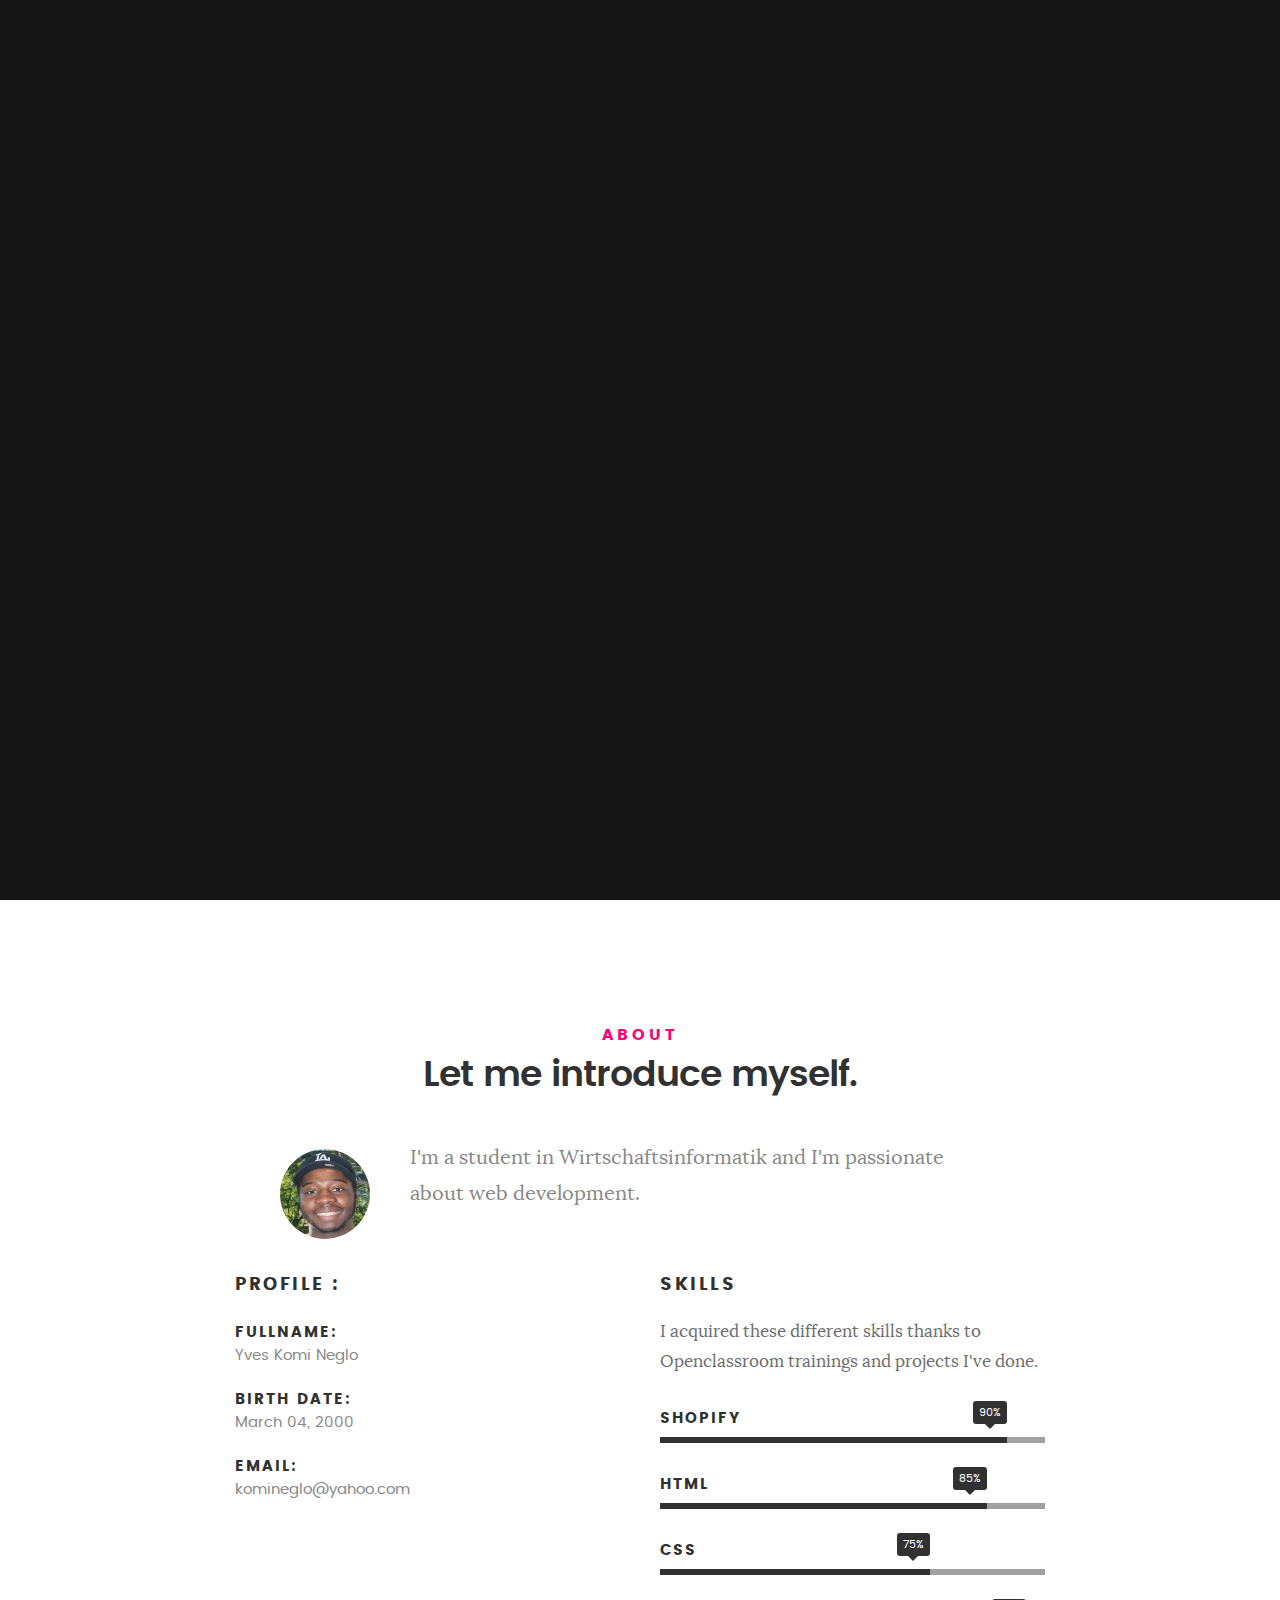
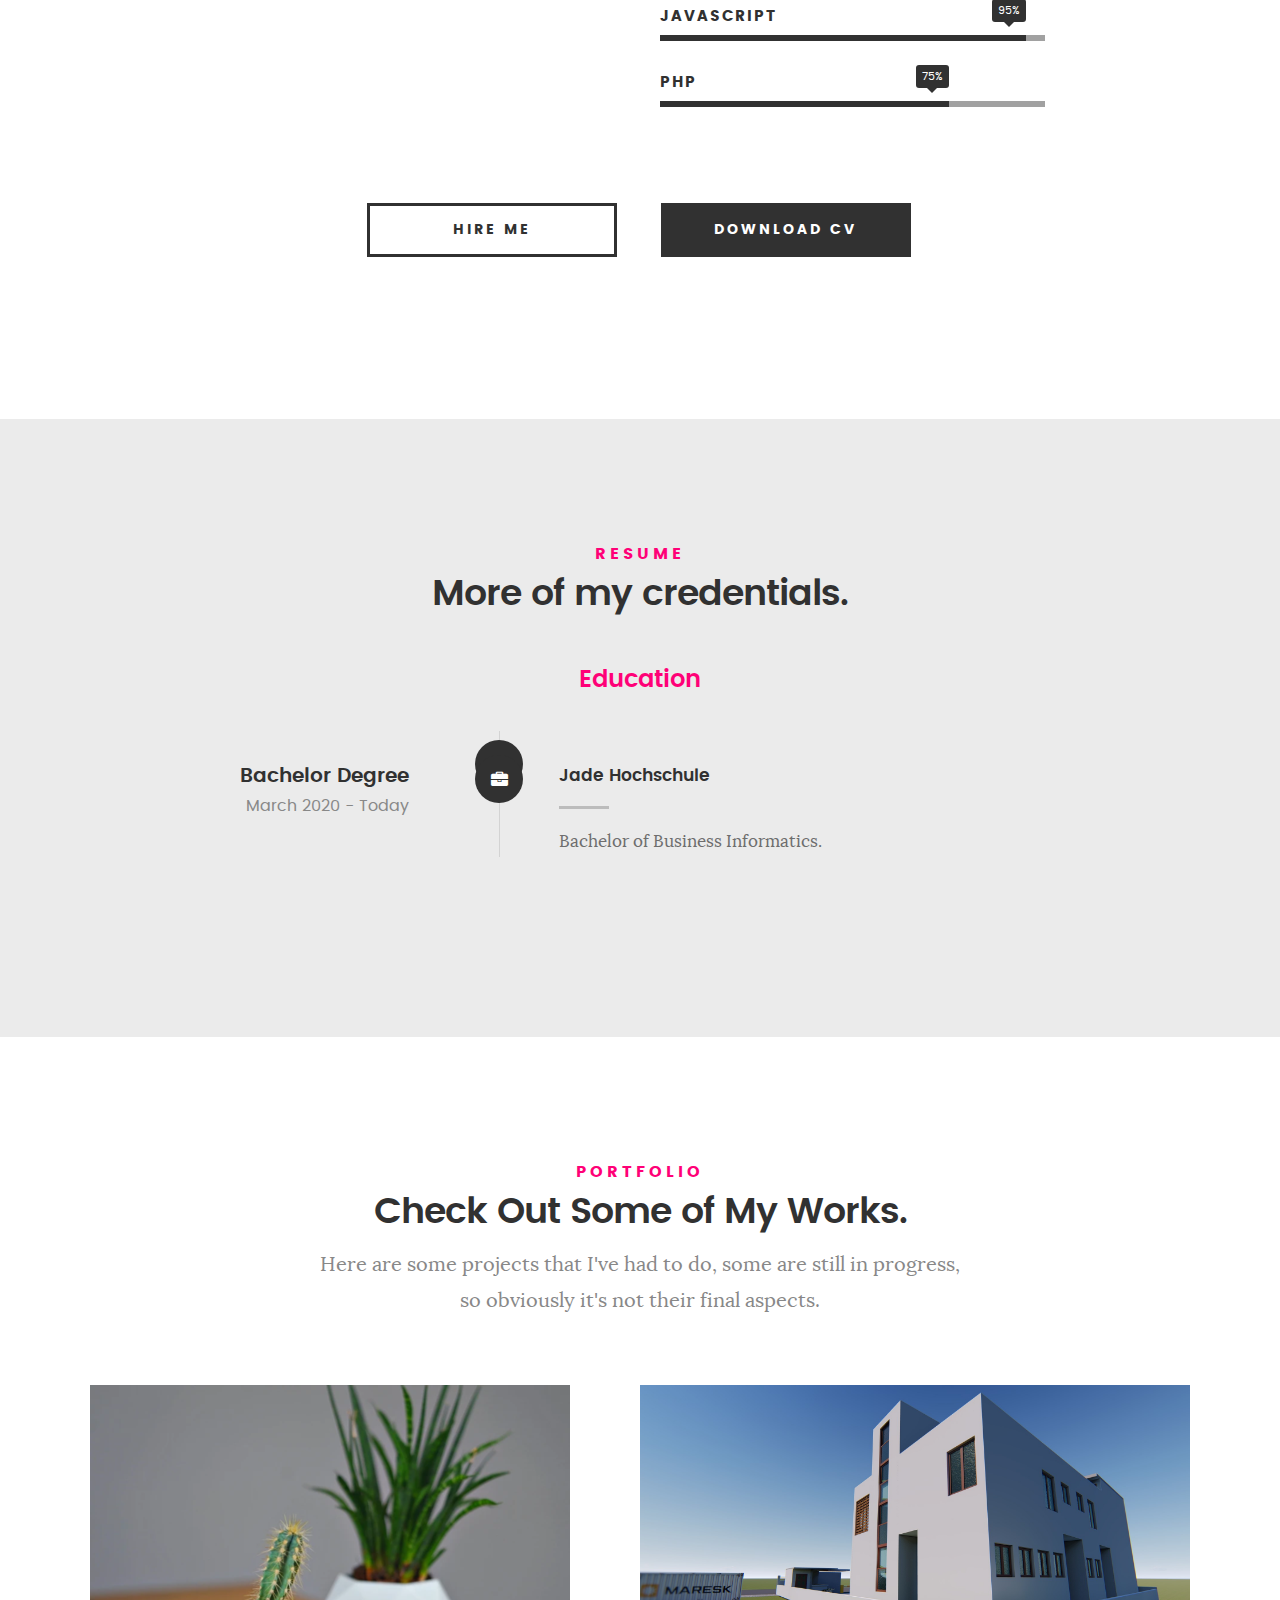
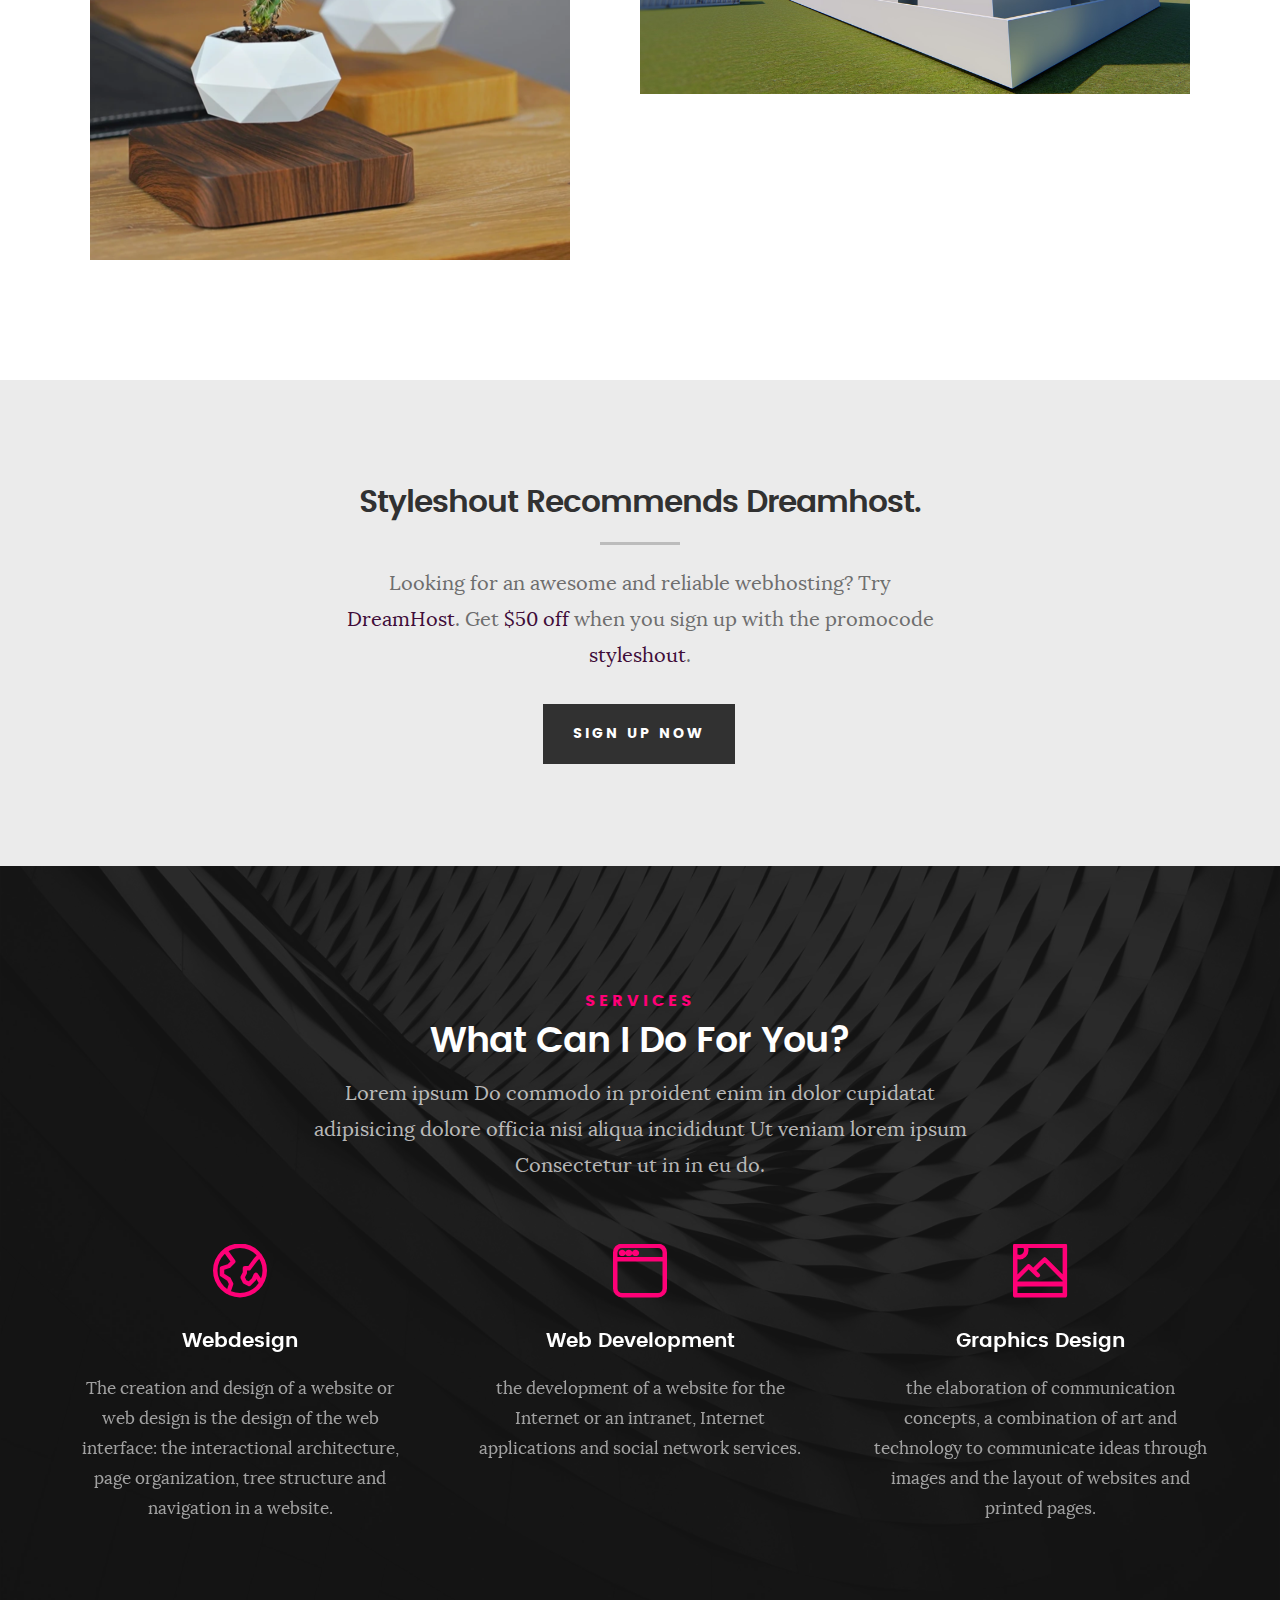
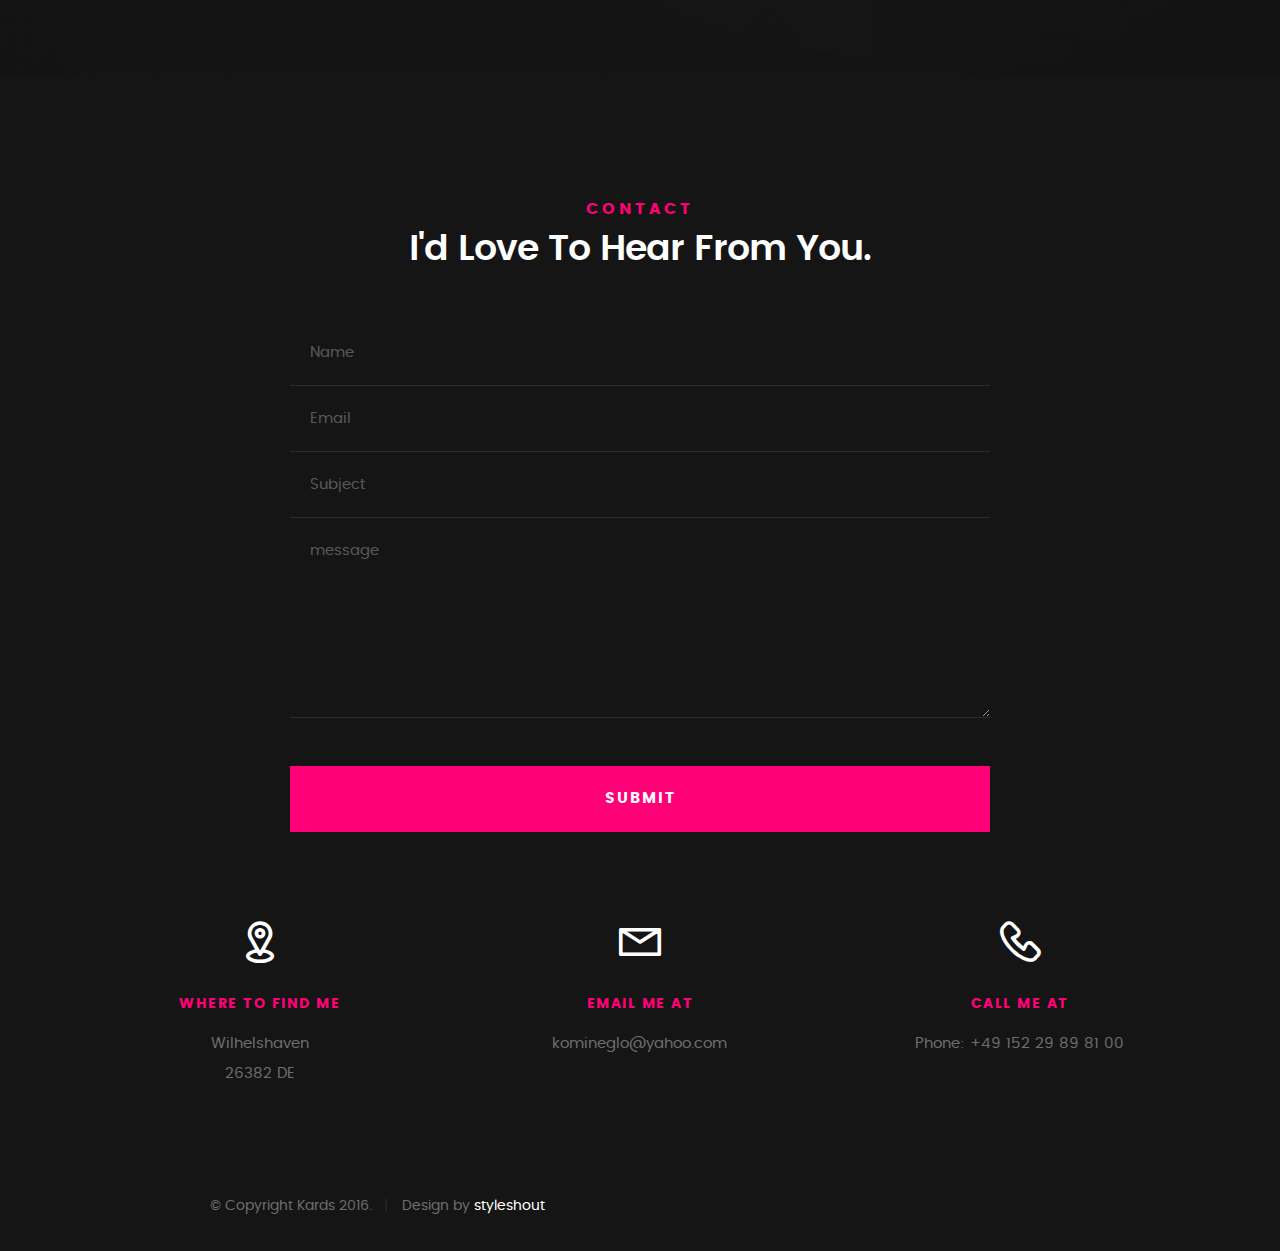
==== index.html @ 9a085ac5 "Add files via upload" ====
<!DOCTYPE html>
<!--[if IE 8 ]><html class="no-js oldie ie8" lang="en"> <![endif]-->
<!--[if IE 9 ]><html class="no-js oldie ie9" lang="en"> <![endif]-->
<!--[if (gte IE 9)|!(IE)]><!--><html class="no-js" lang="en"> <!--<![endif]-->
<head>

   <!--- basic page needs
   ================================================== -->
   <meta charset="utf-8">
	<title>Resume</title>
	<meta name="description" content="">  
	<meta name="author" content="">

   <!-- mobile specific metas
   ================================================== -->
	<meta name="viewport" content="width=device-width, initial-scale=1, maximum-scale=1">

 	<!-- CSS
   ================================================== -->
   <link rel="stylesheet" href="css/base.css">  
   <link rel="stylesheet" href="css/main.css">
   <link rel="stylesheet" href="css/vendor.css">     

   <!-- script
   ================================================== -->   
	<script src="js/modernizr.js"></script>
	<script src="js/pace.min.js"></script>

   <!-- favicons
	================================================== -->
	<link rel="icon" type="image/png" href="favicon.png">

</head>

<body id="top">

	<!-- header 
   ================================================== -->
   <header>   	
   	<div class="row">

   		<div class="top-bar">
   			<a class="menu-toggle" href="#"><span>Menu</span></a>

	   		<div class="logo">
		         <a href="index.html">Resume</a>
		      </div>		      

		   	<nav id="main-nav-wrap">
					<ul class="main-navigation">
						<li class="current"><a class="smoothscroll"  href="#intro" title="">Home</a></li>
						<li><a class="smoothscroll"  href="#about" title="">About</a></li>
						<li><a class="smoothscroll"  href="#resume" title="">Resume</a></li>
						<li><a class="smoothscroll"  href="#portfolio" title="">Portfolio</a></li>
						<li><a class="smoothscroll"  href="#services" title="">Services</a></li>					
						<li><a class="smoothscroll"  href="#contact" title="">Contact</a></li>	
									
					</ul>
				</nav>    		
   		</div> <!-- /top-bar --> 
   		
   	</div> <!-- /row --> 		
   </header> <!-- /header -->

	<!-- intro section
   ================================================== -->
   <section id="intro">   

   	<div class="intro-overlay"></div>	

   	<div class="intro-content">
   		<div class="row">

   			<div class="col-twelve">

	   			<h5>Hello, World.</h5>
	   			<h1>I'm Yves Komi Neglo</h1>

	   			<p class="intro-position">
	   				<span> Information Systems student</span>
	   				<span>Junior Front-end Developer</span> 
	   			</p>

	   			<a class="button stroke smoothscroll" href="#about" title="">More About Me</a>

	   		</div>  
   			
   		</div>   		 		
   	<!-- </div>  /intro-content 

   	<ul class="intro-social">        
         <li><a href="#"><i class="fa fa-facebook"></i></a></li>
         <li><a href="#"><i class="fa fa-behance"></i></a></li>
         <li><a href="#"><i class="fa fa-twitter"></i></a></li>
         <li><a href="#"><i class="fa fa-dribbble"></i></a></li>
         <li><a href="#"><i class="fa fa-instagram"></i></a></li>
      </ul>  /intro-social -->      	

   </section> <!-- /intro -->


   <!-- about section
   ================================================== -->
   <section id="about">  

   	<div class="row section-intro">
   		<div class="col-twelve">

   			<h5>About</h5>
   			<h1>Let me introduce myself.</h1>

   			<div class="intro-info">

   				<img src="images/profile-pic.jpg" alt="Profile Picture">

   				<p class="lead">I'm a student in Wirtschaftsinformatik and I'm passionate about web development. </p>
   			</div>   			

   		</div>   		
   	</div> <!-- /section-intro -->

   	<div class="row about-content">

   		<div class="col-six tab-full">

   			<h3>Profile : </h3>

   			<ul class="info-list">
   				<li>
   					<strong>Fullname:</strong>
   					<span>Yves Komi Neglo</span>
   				</li>
   				<li>
   					<strong>Birth Date:</strong>
   					<span>March 04, 2000</span>
   				</li>
   				<!--<li>
   					<strong>Job:</strong>
   					<span>Freelancer, Frontend Developer</span>
   				</li>
   				<li>
   					<strong>Website:</strong>
   					<span>www.kardswebsite.com</span>
   				</li> plus tard -->
   				<li>
   					<strong>Email:</strong>
   					<span>komineglo@yahoo.com</span>
   				</li>

   			</ul> <!-- /info-list -->

   		</div>

   		<div class="col-six tab-full">

   			<h3>Skills</h3>
   			<p>I acquired these different skills thanks to Openclassroom trainings and projects I've done.</p>

				<ul class="skill-bars">
				   <li>
				   	<div class="progress percent90"><span>90%</span></div>
				   	<strong>Shopify</strong>
				   </li>
				   <li>
				   	<div class="progress percent85"><span>85%</span></div>
				   	<strong>HTML</strong>
				   </li>
				   <li>
				   	<!--<div class="progress percent70"><span>70%</span></div>
					   <strong>JQuery</strong>
					   <li> -->
						<div class="progress percent70"><span>75%</span></div>
						<strong>CSS</strong>
					</li>
				   </li>
				   <li>
				   	<div class="progress percent95"><span>95%</span></div>
				   	<strong>Javascript</strong>
				   </li>
				   <li>

				   	<div class="progress percent75"><span>75%</span></div>
				   	<strong>PHP</strong>
				   </li>
      
				</ul> <!-- /skill-bars -->		

   		</div>

   	</div>

   	<div class="row button-section">
   		<div class="col-twelve">
   			<a href="#contact" title="Hire Me" class="button stroke smoothscroll">Hire Me</a>
   			<a href="CV_Neglo.html" title="Download CV" class="button button-primary">Download CV</a>
   		</div>   		
   	</div>

   </section> <!-- /process-->    


   <!-- resume Section
   ================================================== -->
	<section id="resume" class="grey-section">

		<div class="row section-intro">
   		<div class="col-twelve">

   			<h5>Resume</h5>
   			<h1>More of my credentials.</h1>

   			<!--<p class="lead">Lorem ipsum Do commodo in proident enim in dolor cupidatat adipisicing dolore officia nisi aliqua incididunt Ut veniam lorem ipsum Consectetur ut in in eu do.</p> -->

   		</div>   		
   	</div> <!-- /section-intro--> 

   	<div class="row resume-timeline">

   		<div class="col-twelve resume-header">

   			<!-- <h2>Work Experience</h2>

   		</div> --> <!-- /resume-header -->

   		<!-- <div class="col-twelve">

   			<div class="timeline-wrap">

   				<div class="timeline-block">

	   				<div class="timeline-ico">
	   					<i class="fa fa-graduation-cap"></i>
	   				</div>

	   				<div class="timeline-header">
	   					<h3>UI Designer</h3>
	   					<p>July 2015 - Present</p>
	   				</div>

	   				<div class="timeline-content">
	   					<h4>Awesome Studio</h4>
	   					<p>Lorem ipsum Occaecat do esse ex et dolor culpa nisi ex in magna consectetur nisi cupidatat laboris esse eiusmod deserunt aute do quis velit esse sed Ut proident cupidatat nulla esse cillum laborum occaecat nostrud sit dolor incididunt amet est occaecat nisi.</p>
	   				</div>

	   			</div> --> <!-- /timeline-block -->

	   			<!-- <div class="timeline-block">

	   				<div class="timeline-ico">
	   					<i class="fa fa-graduation-cap"></i>
	   				</div>

	   				<div class="timeline-header">
	   					<h3>Front-end Developer</h3>
	   					<p>July 2014 - June 2015</p>
	   				</div>

	   				<div class="timeline-content">
	   					<h4>Super Cool Agency</h4>
	   					<p>Lorem ipsum Occaecat do esse ex et dolor culpa nisi ex in magna consectetur nisi cupidatat laboris esse eiusmod deserunt aute do quis velit esse sed Ut proident cupidatat nulla esse cillum laborum occaecat nostrud sit dolor incididunt amet est occaecat nisi incididunt.</p>
	   				</div>

	   			</div> --> <!-- /timeline-block -->

	   		<!-- 	<div class="timeline-block">

	   				<div class="timeline-ico">
	   					<i class="fa fa-graduation-cap"></i>
	   				</div>

	   				<div class="timeline-header">
	   					<h3>Web Designer</h3>
	   					<p>May 2013 - June 2014</p>
	   				</div>

	   				<div class="timeline-content">
	   					<h4>Great Designs Studio</h4>
	   					<p>Lorem ipsum Occaecat do esse ex et dolor culpa nisi ex in magna consectetur nisi cupidatat laboris esse eiusmod deserunt aute do quis velit esse sed Ut proident cupidatat nulla esse cillum laborum occaecat nostrud sit dolor incididunt amet est occaecat nisi incididunt.</p>
	   				</div>

	   			</div> --> <!-- /timeline-block -->

   			</div> <!-- /timeline-wrap -->   			

   		</div> <!-- /col-twelve -->
   		
   	</div> <!-- /resume-timeline -->
   	
   	<div class="row resume-timeline">

   		<div class="col-twelve resume-header">

   			<h2>Education</h2>

   		</div> <!-- /resume-header -->

   		<div class="col-twelve">

   			<div class="timeline-wrap">

   				<div class="timeline-block">

	   				<div class="timeline-ico">
	   					<i class="fa fa-briefcase"></i>
	   				</div>

	   				<!--<div class="timeline-header">
	   					<h3>Master Degree</h3>
	   					<p>July 2015 - Present</p>
	   				</div>

	   				<div class="timeline-content">
	   					<h4>University of Life</h4>
	   					<p>Lorem ipsum Occaecat do esse ex et dolor culpa nisi ex in magna consectetur nisi cupidatat laboris esse eiusmod deserunt aute do quis velit esse sed Ut proident cupidatat nulla esse cillum laborum occaecat nostrud sit dolor incididunt amet est occaecat nisi.</p>
	   				</div>

	   			</div> --> <!-- /timeline-block -->

	   			<!--<div class="timeline-block">

	   				<div class="timeline-ico">
	   					<i class="fa fa-briefcase"></i>
	   				</div>

	   				<div class="timeline-header">
	   					<h3>Bachelor Degree</h3>
	   					<p>July 2014 - June 2015</p>
	   				</div>

	   				<div class="timeline-content">
	   					<h4>State Design University</h4>
	   					<p>Lorem ipsum Occaecat do esse ex et dolor culpa nisi ex in magna consectetur nisi cupidatat laboris esse eiusmod deserunt aute do quis velit esse sed Ut proident cupidatat nulla esse cillum laborum occaecat nostrud sit dolor incididunt amet est occaecat nisi incididunt.</p>
	   				</div>

	   			</div> --> <!-- /timeline-block -->

	   			<div class="timeline-block">

	   				<div class="timeline-ico">
	   					<i class="fa fa-briefcase"></i>
	   				</div>

	   				<div class="timeline-header">
	   					<h3>Bachelor Degree</h3>
	   					<p>March 2020 - Today</p>
	   				</div>

	   				<div class="timeline-content">
	   					<h4>Jade Hochschule</h4>
	   					<p>Bachelor of Business Informatics.</p>
	   				</div>

	   			</div> <!-- /timeline-block -->

   			</div> <!-- /timeline-wrap -->   			

   		</div> <!-- /col-twelve -->
   		
   	</div> <!-- /resume-timeline -->
		
	</section> <!-- /features -->


	<!-- Portfolio Section
   ================================================== -->
	<section id="portfolio">

		<div class="row section-intro">
   		<div class="col-twelve">

   			<h5>Portfolio</h5>
   			<h1>Check Out Some of My Works.</h1>

   			<p class="lead">Here are some projects that I've had to do, some are still in progress, so obviously it's not their final aspects.</p>

   		</div>   		
   	</div> <!-- /section-intro--> 

   	<div class="row portfolio-content">

   		<div class="col-twelve">

   			<!-- portfolio-wrapper -->
	         <div id="folio-wrapper" class="block-1-2 block-mob-full stack">

	         	<div class="bgrid folio-item">
	               <div class="item-wrap">
	               	<img src="images/portfolio/DSC02001Kopie_800x_0211be9e-8572-4300-8771-ea29ced2babe_480x480.png" alt="Liberty">
	                  <a href="#modal-01" class="overlay">	                  	           
	                     <div class="folio-item-table">
	                     	<div class="folio-item-cell">
		     					       <h3 class="folio-title">Shopify</h3>	     					    
		     					    	 <span class="folio-types">
		     					       	  Web store
		     					       </span>
		     					   </div>	                      	
	                     </div>                    
	                  </a>
	               </div>	               
	        		</div> <!-- /folio-item -->

	        		<div class="bgrid folio-item">
	               <div class="item-wrap">
	               	<img src="images/portfolio/61830698_2322484908074763_5957045066034839552_o.jpg" alt="Shutterbug">
	               	<a href="#modal-02" class="overlay">              		                  
	                     <div class="folio-item-table">
	                     	<div class="folio-item-cell">
	                     		<h3 class="folio-title">IT Buildings</h3>	     					    
		     					    	<span class="folio-types">
		     					       	  Web Design
		     					      </span>		     		
		     					   </div> 	                      	
	                     </div>                    
	                  </a>
	               </div>
	        		</div> <!-- /folio-item -->

	           <!---- <div class="bgrid folio-item">
	               <div class="item-wrap">
	               	<img src="images/portfolio/clouds.jpg"alt="Clouds">
	                  <a href="#modal-03" class="overlay">             		                  
	                     <div class="folio-item-table">
	                     	<div class="folio-item-cell">
	                     		<h3 class="folio-title">Clouds</h3>	     					    
		     					    	<span class="folio-types">
		     					       	  Web Design
		     					      </span>		     		
		     					   </div> 	                      	
	                     </div>                    
	                  </a>
	               </div>
	        		</div> --> <!-- /folio-item --> 

	            <!---- <div class="bgrid folio-item">
	               <div class="item-wrap">
	               	<img src="images/portfolio/beetle.jpg" alt="Beetle">
	                  <a href="#modal-04" class="overlay">                  	                 
	                     <div class="folio-item-table">
	                     	<div class="folio-item-cell">
	                     		<h3 class="folio-title">Beetle</h3>	     					    
		     					    	<span class="folio-types">
		     					       	  Branding
		     					      </span>		     		
		     					   </div>  	                      	
	                     </div>                    
	                  </a>
	               </div>
	        		</div> --> <!-- /folio-item -->     

	        		 <!---- <div class="bgrid folio-item">
	               <div class="item-wrap">
	               	<img src="images/portfolio/lighthouse.jpg" alt="Lighthouse">
	                  <a href="#modal-05" class="overlay">             		                  
	                     <div class="folio-item-table">
	                     	<div class="folio-item-cell">
	                     		<h3 class="folio-title">Lighthouse</h3>	     					    
		     					    	<span class="folio-types">
		     					       	  Web Development
		     					      </span>		     		
		     					   </div> 	                      	
	                     </div>                    
	                  </a>
	               </div>
	        		</div> --> <!-- /folio-item -->

	             <!---- <div class="bgrid folio-item">
	               <div class="item-wrap">
	               	<img src="images/portfolio/salad.jpg" alt="Salad">
	                  <a href="#modal-06" class="overlay">
	                     <div class="folio-item-table">
	                     	<div class="folio-item-cell">
	                     		<h3 class="folio-title">Salad</h3>	     					    
		     					    	<span class="folio-types">
		     					       	  Branding
		     					      </span>		     		
		     					   </div>	                      	
	                     </div>                    
	                  </a>
	               </div>
	        		</div> --> <!-- /folio-item -->   

	            <!-- modal popups - begin
	            ============================================================= -->
	            <div id="modal-01" class="popup-modal slider mfp-hide">	

				     	<div class="media">
				     		<img src="images/portfolio/DSC02001Kopie_800x_0211be9e-8572-4300-8771-ea29ced2babe_480x480.png" alt="" />
				     	</div>      	

					   <div class="description-box">
					      <h4>Blumentale</h4>		      
					      <p>This project is an online store realized on shopify on the droppshipping business model.</p>

					      <div class="categories">Web Development</div>			               
					   </div>

			         <div class="link-box">
			            <a href="https://blumentale.myshopify.com/?key=36100dceac63f1990b1d3188ed74f14d356327a6d3879838628e83d82662b9f0">Details</a>
					      <a href="#" class="popup-modal-dismiss">Close</a>
			         </div>		      

				   </div> <!-- /modal-01 -->

				   <div id="modal-02" class="popup-modal slider mfp-hide">	

				     	<div class="media">
				     		<img src="images/portfolio/61830698_2322484908074763_5957045066034839552_o.jpg" alt="" />
				     	</div>      	

					   <div class="description-box">
					      <h4>IT Buildings</h4>		      
					      <p>This project is a facade site for an architecture and construction company.</p>

					      <div class="categories">Web Design</div>			               
					   </div>

			         <div class="link-box">
			            <a href="https://komineglo.github.io/it-buildings-BTP.io/">Details</a>
					      <a href="#" class="popup-modal-dismiss">Close</a>
			         </div>		      

				   </div> <!-- /modal-02 -->

				    <!---- <div id="modal-03" class="popup-modal slider mfp-hide">	

				     	<div class="media">
				     		<img src="images/portfolio/modals/m-clouds.jpg" alt="" />
				     	</div>      	

					   <div class="description-box">
					      <h4>Clouds</h4>		      
					      <p>Proin gravida nibh vel velit auctor aliquet. Aenean sollicitudin, lorem quis bibendum auctor, nisi elit consequat ipsum, nec sagittis sem nibh id elit.</p>

					      <div class="categories">Web Design</div>			               
					   </div>

			          <div class="link-box">
			            <a href="http://www.behance.net">Details</a>
					      <a href="#" class="popup-modal-dismiss">Close</a>
			         </div>		      

				   </div> --> <!-- /modal-03 -->

				   <!----  <div id="modal-04" class="popup-modal slider mfp-hide">	

				     	<div class="media">
				     		<img src="images/portfolio/modals/m-beetle.jpg" alt="" />
				     	</div>      	

					   <div class="description-box">
					      <h4>Beetle</h4>		      
					      <p>Proin gravida nibh vel velit auctor aliquet. Aenean sollicitudin, lorem quis bibendum auctor, nisi elit consequat ipsum, nec sagittis sem nibh id elit.</p>

					      <div class="categories">Branding</div>			               
					   </div>

			         <div class="link-box">
			            <a href="http://www.behance.net">Details</a>
					      <a href="#" class="popup-modal-dismiss">Close</a>
			         </div>		      

				   </div> --> <!-- /modal-04 -->

				    <!---- <div id="modal-05" class="popup-modal slider mfp-hide">	

				     	<div class="media">
				     		<img src="images/portfolio/modals/m-lighthouse.jpg" alt="" />
				     	</div>      	

					   <div class="description-box">
					      <h4>Lighthouse</h4>		      
					      <p>Proin gravida nibh vel velit auctor aliquet. Aenean sollicitudin, lorem quis bibendum auctor, nisi elit consequat ipsum, nec sagittis sem nibh id elit.</p>

					      <div class="categories">Web Development</div>			               
					   </div>

			         <div class="link-box">
			            <a href="http://www.behance.net">Details</a>
					      <a href="#" class="popup-modal-dismiss">Close</a>
			         </div>		      

				   </div> -->  <!-- /modal-05 -->

				   <!---- <div id="modal-06" class="popup-modal slider mfp-hide">	

				     	<div class="media">
				     		<img src="images/portfolio/modals/m-salad.jpg" alt="" />
				     	</div>      	

					   <div class="description-box">
					      <h4>Salad</h4>		      
					      <p>Proin gravida nibh vel velit auctor aliquet. Aenean sollicitudin, lorem quis bibendum auctor, nisi elit consequat ipsum, nec sagittis sem nibh id elit.</p>

					      <div class="categories">Branding</div>			               
					   </div>

			         <div class="link-box">
			            <a href="http://www.behance.net">Details</a>
					      <a href="#" class="popup-modal-dismiss">Close</a>
			         </div>		      

				   </div> --> <!-- /modal-06 -->


				   <!-- modal popups - end
	            ============================================================= -->

	         </div> <!-- /portfolio-wrapper --> 

   		</div>  <!-- /twelve -->   

   	</div> <!-- /portfolio-content --> 
		
	</section> <!-- /portfolio --> 


	<!-- CTA Section
   ================================================== -->
	<section id="cta" class="grey-section">

   	<div class="row cta-content">

   		<div class="col-twelve section-ads">  

	     		<h2 class="h01"><a href="http://www.dreamhost.com/r.cgi?287326|STYLESHOUT">Styleshout Recommends Dreamhost.</a></h2>

		      <p class="lead">
		      Looking for an awesome and reliable webhosting? Try <a href="http://www.dreamhost.com/r.cgi?287326|STYLESHOUT"><span>DreamHost</span></a>.
				Get <span>$50 off</span> when you sign up with the promocode <span>styleshout</span>. 
				<!-- Simply type	the promocode in the box labeled “Promo Code” when placing your order. -->	
				</p>

				<div class="action">
			      <a class="button button-primary large" href="http://www.dreamhost.com/r.cgi?287326|STYLESHOUT">Sign Up Now</a>
		      </div>		     	

   		</div>

   	</div> <!-- /cta-content -->

   </section> <!-- /cta --> 

	
	<!-- services Section
   ================================================== -->
	<section id="services">

		<div class="overlay"></div>

		<div class="row section-intro">
   		<div class="col-twelve">

   			<h5>Services</h5>
   			<h1>What Can I Do For You?</h1>

   			<p class="lead">Lorem ipsum Do commodo in proident enim in dolor cupidatat adipisicing dolore officia nisi aliqua incididunt Ut veniam lorem ipsum Consectetur ut in in eu do.</p>

   		</div>   		
   	</div> <!-- /section-intro -->

   	<div class="row services-content">

   		<div id="owl-slider" class="owl-carousel services-list">

	      	<div class="service">	

	      		<span class="icon"><i class="icon-earth"></i></span>            

	            <div class="service-content">	

	            	 <h3>Webdesign</h3>

		            <p class="desc">The creation and design of a website or web design is the design of the web interface: the interactional architecture, page organization, tree structure and navigation in a website.
	         		</p>
	         		
	         	</div> 	         	 

				</div> <!-- /service -->

				<div class="service">	

				<span class="icon"><i class="icon-window"></i></span>                           

	            <div class="service-content">	

	            	<h3>Web Development</h3>  

		            <p class="desc"> the development of a website for the Internet or an intranet, Internet applications and social network services.
	         		</p>

	            </div>                         

			   </div>   <!--/service-->  

			   <!--<div class="service">

			   	<span class="icon"><i class="icon-paint-brush"></i></span>		            

	            <div class="service-content">

	            	<h3>Branding</h3>

		            <p class="desc">Sed ut perspiciatis unde omnis iste natus error sit voluptatem accusantium doloremque laudantium, totam rem aperiam, eaque ipsa quae ab illo inventore veritatis et quasi architecto beatae vitae dicta sunt explicabo. Nemo enim ipsam voluptatem quia voluptas sit aspernatur aut odit aut fugit.
	        			</p> 

	            </div> 	            	               

			   </div>  /service --> 

				<!--<div class="service">

					<span class="icon"><i class="icon-toggles"></i></span>	              

	            <div class="service-content">

	            	<h3>UI/UX Design</h3>

		            <p class="desc">Sed ut perspiciatis unde omnis iste natus error sit voluptatem accusantium doloremque laudantium, totam rem aperiam, eaque ipsa quae ab illo inventore veritatis et quasi architecto beatae vitae dicta sunt explicabo. Nemo enim ipsam voluptatem quia voluptas sit aspernatur aut odit aut fugit.
	         		</p> 
	         		
	            </div>                

				</div>  /service -->

			   <div class="service">

			   	<span class="icon"><i class="icon-image"></i></span>	            

	            <div class="service-content">

	            	<h3>Graphics Design</h3>

		            <p class="desc">the elaboration of communication concepts, a combination of art and technology to communicate ideas through images and the layout of websites and printed pages.
	        			</p> 

	            </div>	               

			   </div> <!-- /service -->

			   <!--<div class="service">

			   	<span class="icon"><i class="icon-chat"></i></span>	   	           

	            <div class="service-content">

	            	 <h3>Consultancy</h3>

		            <p class="desc">Sed ut perspiciatis unde omnis iste natus error sit voluptatem accusantium doloremque laudantium, totam rem aperiam, eaque ipsa quae ab illo inventore veritatis et quasi architecto beatae vitae dicta sunt explicabo. Nemo enim ipsam voluptatem quia voluptas sit aspernatur aut odit aut fugit.
	        			</p> 
	        			
	            </div>	               

			   </div> /service -->

	      </div> <!-- /services-list -->
   		
   	</div> <!-- /services-content -->
		
	</section> <!-- /services -->	


	<!-- stats Section
   ================================================== -->
	<!-- <section id="stats" class="count-up">

		<div class="row">
			<div class="col-twelve">

				<div class="block-1-6 block-s-1-3 block-tab-1-2 block-mob-full stats-list">

					<div class="bgrid stat">

						<div class="icon-part">
							<i class="icon-pencil-ruler"></i>
						</div>

						<h3 class="stat-count">
							1500
						</h3>

						<h5 class="stat-title">
							Projects Completed
						</h5>

					</div> 


					<div class="bgrid stat">

						<div class="icon-part">
							<i class="icon-users"></i>
						</div>

						<h3 class="stat-count">
							900
						</h3>

						<h5 class="stat-title">
							Happy Clients
						</h5>

					</div> 


					<div class="bgrid stat">

						<div class="icon-part">
							<i class="icon-badge"></i>
						</div>

						<h3 class="stat-count">
							200
						</h3>

						<h5 class="stat-title">
							Awards Received
						</h5>

					</div> 


					<div class="bgrid stat">

						<div class="icon-part">
							<i class="icon-light-bulb"></i>
						</div>

						<h3 class="stat-count">
							120
						</h3>

						<h5 class="stat-title">
							Crazy Ideas
						</h5>

					</div> 


					<div class="bgrid stat">

						<div class="icon-part">
							<i class="icon-cup"></i>
						</div>

						<h3 class="stat-count">
							1500
						</h3>

						<h5 class="stat-title">
							Coffee Cups
						</h5>

					</div> 
					

					<div class="bgrid stat">

						<div class="icon-part">
							<i class="icon-clock"></i>
						</div>

						<h3 class="stat-count">
							7200
						</h3>

						<h5 class="stat-title">
							Hours
						</h5>

					</div> /stat -->

				</div> <!-- /stats-list -->

			</div> <!-- /twelve -->
		</div> <!-- /row -->

	</section> <!-- /stats -->

	
   <!-- contact
   ================================================== -->
	<section id="contact">

		<div class="row section-intro">
   		<div class="col-twelve">

   			<h5>Contact</h5>
   			<h1>I'd Love To Hear From You.</h1>

   		<!-- 	<p class="lead"></p>-->

   		</div> 
   	</div> <!-- /section-intro -->

   	<div class="row contact-form">

   		<div class="col-twelve">

            <!-- form -->
            <form name="contactForm" id="contactForm" method="post" action="">
      			<fieldset>

                  <div class="form-field">
 						   <input name="contactName" type="text" id="contactName" placeholder="Name" value="" minlength="2" required="">
                  </div>
                  <div class="form-field">
	      			   <input name="contactEmail" type="email" id="contactEmail" placeholder="Email" value="" required="">
	               </div>
                  <div class="form-field">
	     				   <input name="contactSubject" type="text" id="contactSubject" placeholder="Subject" value="">
	               </div>                       
                  <div class="form-field">
	                 	<textarea name="contactMessage" id="contactMessage" placeholder="message" rows="10" cols="50" required=""></textarea>
	               </div>                      
                 <div class="form-field">
                     <button class="submitform">Submit</button>
                     <div id="submit-loader">
                        <div class="text-loader">Sending...</div>                             
       				      <div class="s-loader">
								  	<div class="bounce1"></div>
								  	<div class="bounce2"></div>
								  	<div class="bounce3"></div>
								</div>
							</div>
                  </div>

      			</fieldset>
      		</form> <!-- Form End -->

            <!-- contact-warning -->
            <div id="message-warning">            	
            </div>            
            <!-- contact-success -->
      		<div id="message-success">
               <i class="fa fa-check"></i>Your message was sent, thank you!<br>
      		</div>

         </div> <!-- /col-twelve -->
   		
   	</div> <!-- /contact-form -->

   	<div class="row contact-info">

   		<div class="col-four tab-full">

   			<div class="icon">
   				<i class="icon-pin"></i>
   			</div>

   			<h5>Where to find me</h5>

   			<p>
            Wilhelshaven <br>
            26382 DE
            </p>

   		</div>

   		<div class="col-four tab-full collapse">

   			<div class="icon">
   				<i class="icon-mail"></i>
   			</div>

   			<h5>Email Me At</h5>

   			<p>komineglo@yahoo.com		     
			   </p>

   		</div>

   		<div class="col-four tab-full">

   			<div class="icon">
   				<i class="icon-phone"></i>
   			</div>

   			<h5>Call Me At</h5>

   			<p>Phone: +49 152 29 89 81 00 </p>

   		</div>
   		
   	</div> <!-- /contact-info -->
		
	</section> <!-- /contact -->


   <!-- footer
   ================================================== -->

   <footer>
     	<div class="row">

     		<!--<div class="col-six tab-full pull-right social">

     			<ul class="footer-social">        
			      <li><a href="#"><i class="fa fa-facebook"></i></a></li>
			      <li><a href="#"><i class="fa fa-behance"></i></a></li>
			      <li><a href="#"><i class="fa fa-twitter"></i></a></li>
			      <li><a href="#"><i class="fa fa-dribbble"></i></a></li>
			      <li><a href="#"><i class="fa fa-instagram"></i></a></li>
			   </ul> 
	      		
	      </div> -->

      	<div class="col-six tab-full">
	      	<div class="copyright">
		        	<span>© Copyright Kards 2016.</span> 
		        	<span>Design by <a href="http://www.styleshout.com/">styleshout</a></span>	         	
		         </div>		                  
	      	</div>

	      	<div id="go-top">
		         <a class="smoothscroll" title="Back to Top" href="#top"><i class="fa fa-long-arrow-up"></i></a>
		      </div>

      	</div> <!-- /row -->     	
   </footer>  

   <div id="preloader"> 
    	<div id="loader"></div>
   </div> 

   <!-- Java Script
   ================================================== --> 
   <script src="js/jquery-2.1.3.min.js"></script>
   <script src="js/plugins.js"></script>
   <script src="js/main.js"></script>

</body>

</html>
---- css/base.css ----
/**
 * =================================================================== 
 *
 *  Kards v1.0 Base Stylesheet
 *  url: styleshout.com
 *  03-01-2016
 *  ------------------------------------------------------------------
 *  TOC:
 *  01. reset
 *  02. basic/base setup styles
 *  03. grid
 *  04. MISC
 *
 * =================================================================== 
 */

/** 
 * ===================================================================
 * 01. reset - normalize.css v3.0.2 | MIT License | git.io/normalize
 *
 * ------------------------------------------------------------------- 
 */
html {
	font-family: sans-serif;
	-ms-text-size-adjust: 100%;
	-webkit-text-size-adjust: 100%;
}

body {
	margin: 0;
}

article,
aside,
details,
figcaption,
figure,
footer,
header,
hgroup,
main,
menu,
nav,
section,
summary {
	display: block;
}

audio,
canvas,
progress,
video {
	display: inline-block;
	vertical-align: baseline;
}

audio:not([controls]) {
	display: none;
	height: 0;
}

[hidden],
template {
	display: none;
}

a {
	background: transparent;
}

a:active,
a:hover {
	outline: 0;
}

abbr[title] {
	border-bottom: 1px dotted;
}

b,
strong {
	font-weight: bold;
}

dfn {
	font-style: italic;
}

h1 {
	font-size: 2em;
	margin: 0.67em 0;
}

mark {
	background: #ff0;
	color: #000;
}

small {
	font-size: 80%;
}

sub,
sup {
	font-size: 75%;
	line-height: 0;
	position: relative;
	vertical-align: baseline;
}

sup {
	top: -0.5em;
}

sub {
	bottom: -0.25em;
}

img {
	border: 0;
}

svg:not(:root) {
	overflow: hidden;
}

figure {
	margin: 1em 40px;
}

hr {
	-moz-box-sizing: content-box;
	box-sizing: content-box;
	height: 0;
}

pre {
	overflow: auto;
}

code,
kbd,
pre,
samp {
	font-family: monospace, monospace;
	font-size: 1em;
}

button,
input,
optgroup,
select,
textarea {
	color: inherit;
	font: inherit;
	margin: 0;
}

button {
	overflow: visible;
}

button,
select {
	text-transform: none;
}

button,
html input[type="button"],
input[type="reset"],
input[type="submit"] {
	-webkit-appearance: button;
	cursor: pointer;
}

button[disabled],
html input[disabled] {
	cursor: default;
}

button::-moz-focus-inner,
input::-moz-focus-inner {
	border: 0;
	padding: 0;
}

input {
	line-height: normal;
}

input[type="checkbox"],
input[type="radio"] {
	box-sizing: border-box;
	padding: 0;
}

input[type="number"]::-webkit-inner-spin-button,
input[type="number"]::-webkit-outer-spin-button {
	height: auto;
}

input[type="search"] {
	-webkit-appearance: textfield;
	-moz-box-sizing: content-box;
	-webkit-box-sizing: content-box;
	box-sizing: content-box;
}

input[type="search"]::-webkit-search-cancel-button,
input[type="search"]::-webkit-search-decoration {
	-webkit-appearance: none;
}

fieldset {
	border: 1px solid #c0c0c0;
	margin: 0 2px;
	padding: 0.35em 0.625em 0.75em;
}

legend {
	border: 0;
	padding: 0;
}

textarea {
	overflow: auto;
}

optgroup {
	font-weight: bold;
}

table {
	border-collapse: collapse;
	border-spacing: 0;
}

td,
th {
	padding: 0;
}

/** 
 * ===================================================================
 * 02. basic/base setup styles - (_basic.scss)
 *
 * ------------------------------------------------------------------- 
 */
html {
	font-size: 62.5%;
	box-sizing: border-box;
}

*,
*::before,
*::after {
	box-sizing: inherit;
}

body {
	font-weight: normal;
	line-height: 1;
	text-rendering: optimizeLegibility;
	word-wrap: break-word;
	-webkit-overflow-scrolling: touch;
	-webkit-text-size-adjust: none;
}

body,
input,
button {
	-moz-osx-font-smoothing: grayscale;
	-webkit-font-smoothing: antialiased;
}

/**
 * Media - (_basic.scss)
 * ------------------------------------------------------------------- 
 */
img,
video {
	max-width: 100%;
	height: auto;
}

/**
 * Typography resets - (_basic.scss)
 * ------------------------------------------------------------------- 
 */
div,
dl,
dt,
dd,
ul,
ol,
li,
h1,
h2,
h3,
h4,
h5,
h6,
pre,
form,
p,
blockquote,
th,
td {
	margin: 0;
	padding: 0;
}

h1,
h2,
h3,
h4,
h5,
h6 {
	-webkit-font-variant-ligatures: common-ligatures;
	-moz-font-variant-ligatures: common-ligatures;
	font-variant-ligatures: common-ligatures;
	text-rendering: optimizeLegibility;
}

em,
i {
	font-style: italic;
	line-height: inherit;
}

strong,
b {
	font-weight: bold;
	line-height: inherit;
}

small {
	font-size: 60%;
	line-height: inherit;
}

ol,
ul {
	list-style: none;
}

li {
	display: block;
}

/**
 * links - (_basic.scss)
 * ------------------------------------------------------------------- 
 */
a {
	text-decoration: none;
	line-height: inherit;
}

a img {
	border: none;
}

/**
 * inputs - (_basic.scss)
 * ------------------------------------------------------------------- 
 */
fieldset {
	margin: 0;
	padding: 0;
}

input[type="email"],
input[type="number"],
input[type="search"],
input[type="text"],
input[type="tel"],
input[type="url"],
input[type="password"],
textarea {
	-webkit-appearance: none;
	-moz-appearance: none;
	-ms-appearance: none;
	-o-appearance: none;
	appearance: none;
}

/** 
 * ===================================================================
 * 03. grid - (_grid.scss)
 *
 * ------------------------------------------------------------------- 
 */
.row {
	width: 94%;
	max-width: 1140px;
	margin: 0 auto;
}

.row:before,
.row:after {
	content: "";
	display: table;
}

.row:after {
	clear: both;
}

.row .row {
	width: auto;
	max-width: none;
	margin-left: -20px;
	margin-right: -20px;
}

[class*="col-"],
.bgrid {
	float: left;
}

[class*="col-"] + [class*="col-"].end {
	float: right;
}

[class*="col-"] {
	padding: 0 20px;
}

.col-one {
	width: 8.33333%;
}

.col-two,
.col-1-6 {
	width: 16.66667%;
}

.col-three,
.col-1-4 {
	width: 25%;
}

.col-four,
.col-1-3 {
	width: 33.33333%;
}

.col-five {
	width: 41.66667%;
}

.col-six,
.col-1-2 {
	width: 50%;
}

.col-seven {
	width: 58.33333%;
}

.col-eight,
.col-2-3 {
	width: 66.66667%;
}

.col-nine,
.col-3-4 {
	width: 75%;
}

.col-ten,
.col-5-6 {
	width: 83.33333%;
}

.col-eleven {
	width: 91.66667%;
}

.col-twelve,
.col-full {
	width: 100%;
}

/**
 * small screens - (_grid.scss)
 * --------------------------------------------------------------- 
 */
@media screen and (max-width:1024px) {
	.row .row {
		margin-left: -18px;
		margin-right: -18px;
	}

	[class*="col-"] {
		padding: 0 18px;
	}

}

/**
 * tablets - (_grid.scss)
 * --------------------------------------------------------------- 
 */
@media screen and (max-width:768px) {
	.row {
		width: auto;
		padding-left: 30px;
		padding-right: 30px;
	}

	.row .row {
		padding-left: 0;
		padding-right: 0;
		margin-left: -15px;
		margin-right: -15px;
	}

	[class*="col-"] {
		padding: 0 15px;
	}

	.tab-1-4 {
		width: 25%;
	}

	.tab-1-3 {
		width: 33.33333%;
	}

	.tab-1-2 {
		width: 50%;
	}

	.tab-2-3 {
		width: 66.66667%;
	}

	.tab-3-4 {
		width: 75%;
	}

	.tab-full {
		width: 100%;
	}

}

/**
 * large mobile devices - (_grid.scss)
 * --------------------------------------------------------------- 
 */
@media screen and (max-width:600px) {
	.row {
		padding-left: 25px;
		padding-right: 25px;
	}

	.row .row {
		margin-left: -10px;
		margin-right: -10px;
	}

	[class*="col-"] {
		padding: 0 10px;
	}

	.mob-1-4 {
		width: 25%;
	}

	.mob-1-2 {
		width: 50%;
	}

	.mob-3-4 {
		width: 75%;
	}

	.mob-full {
		width: 100%;
	}

}

/**
 * small mobile devices - (_grid.scss)
 * --------------------------------------------------------------- 
 */
@media screen and (max-width:400px) {
	.row .row {
		padding-left: 0;
		padding-right: 0;
		margin-left: 0;
		margin-right: 0;
	}

	[class*="col-"] {
		width: 100% !important;
		float: none !important;
		clear: both !important;
		margin-left: 0;
		margin-right: 0;
		padding: 0;
	}

	[class*="col-"] + [class*="col-"].end {
		float: none;
	}

}

/** 
 * ===================================================================
 * block grids - (_grid.scss)
 *
 * ------------------------------------------------------------------- 
 */
[class*="block-"]:before,
[class*="block-"]:after {
	content: "";
	display: table;
}

[class*="block-"]:after {
	clear: both;
}

.block-1-6 .bgrid {
	width: 16.66667%;
}

.block-1-4 .bgrid {
	width: 25%;
}

.block-1-3 .bgrid {
	width: 33.33333%;
}

.block-1-2 .bgrid {
	width: 50%;
}

/**
 * Clearing for block grid columns. Allow columns with 
 * different heights to align properly.
 */
.block-1-6 .bgrid:nth-child(6n+1),
.block-1-4 .bgrid:nth-child(4n+1),
.block-1-3 .bgrid:nth-child(3n+1),
.block-1-2 .bgrid:nth-child(2n+1) {
	clear: both;
}

/**
 * small screens - (_grid.scss)
 * --------------------------------------------------------------- 
 */
@media screen and (max-width:1024px) {
	.block-s-1-6 .bgrid {
		width: 16.66667%;
	}

	.block-s-1-4 .bgrid {
		width: 25%;
	}

	.block-s-1-3 .bgrid {
		width: 33.33333%;
	}

	.block-s-1-2 .bgrid {
		width: 50%;
	}

	.block-s-full .bgrid {
		width: 100%;
		clear: both;
	}

	[class*="block-s-"] .bgrid:nth-child(n) {
		clear: none;
	}

	.block-s-1-6 .bgrid:nth-child(6n+1),
	.block-s-1-4 .bgrid:nth-child(4n+1),
	.block-s-1-3 .bgrid:nth-child(3n+1),
	.block-s-1-2 .bgrid:nth-child(2n+1) {
		clear: both;
	}

}

/**
 * tablets - (_grid.scss)
 * --------------------------------------------------------------- 
 */
@media screen and (max-width:768px) {
	.block-tab-1-6 .bgrid {
		width: 16.66667%;
	}

	.block-tab-1-4 .bgrid {
		width: 25%;
	}

	.block-tab-1-3 .bgrid {
		width: 33.33333%;
	}

	.block-tab-1-2 .bgrid {
		width: 50%;
	}

	.block-tab-full .bgrid {
		width: 100%;
		clear: both;
	}

	[class*="block-tab-"] .bgrid:nth-child(n) {
		clear: none;
	}

	.block-tab-1-6 .bgrid:nth-child(6n+1),
	.block-tab-1-4 .bgrid:nth-child(4n+1),
	.block-tab-1-3 .bgrid:nth-child(3n+1),
	.block-tab-1-2 .bgrid:nth-child(2n+1) {
		clear: both;
	}

}

/**
 * large mobile devices - (_grid.scss)
 * --------------------------------------------------------------- 
 */
@media screen and (max-width:600px) {
	.block-mob-1-6 .bgrid {
		width: 16.66667%;
	}

	.block-mob-1-4 .bgrid {
		width: 25%;
	}

	.block-mob-1-3 .bgrid {
		width: 33.33333%;
	}

	.block-mob-1-2 .bgrid {
		width: 50%;
	}

	.block-mob-full .bgrid {
		width: 100%;
		clear: both;
	}

	[class*="block-mob-"] .bgrid:nth-child(n) {
		clear: none;
	}

	.block-mob-1-6 .bgrid:nth-child(6n+1),
	.block-mob-1-4 .bgrid:nth-child(4n+1),
	.block-mob-1-3 .bgrid:nth-child(3n+1),
	.block-mob-1-2 .bgrid:nth-child(2n+1) {
		clear: both;
	}

}

/**
 * stack on small mobile devices - (_grid.scss)
 * --------------------------------------------------------------- 
 */
@media screen and (max-width:400px) {
	.stack .bgrid {
		width: 100% !important;
		float: none !important;
		clear: both !important;
		margin-left: 0;
		margin-right: 0;
	}

}

/** 
 * ===================================================================
 * 04. MISC  - (_grid.scss)
 *
 * ------------------------------------------------------------------- 
 */

/**
 * Clearing - (http://nicolasgallagher.com/micro-clearfix-hack/
 */
.group:before,
.group:after {
	content: "";
	display: table;
}

.group:after {
	clear: both;
}

/**
 * Misc Helper Styles 
 */
.hide {
	display: none;
}

.invisible {
	visibility: hidden;
}

.antialiased {
	-webkit-font-smoothing: antialiased;
	-moz-osx-font-smoothing: grayscale;
}

.remove-bottom {
	margin-bottom: 0;
}

.half-bottom {
	margin-bottom: 1.5rem !important;
}

.add-bottom {
	margin-bottom: 3rem !important;
}

.no-border {
	border: none;
}

.full-width {
	width: 100%;
}

.text-center {
	text-align: center;
}

.text-left {
	text-align: left;
}

.text-right {
	text-align: right;
}

.pull-left {
	float: left;
}

.pull-right {
	float: right;
}

.align-center {
	margin-left: auto;
	margin-right: auto;
	text-align: center;
}

/*# sourceMappingURL=base.css.map */
---- css/main.css ----
/**
 * =================================================================== 
 *
 *  Kards v1.0 Main Stylesheet
 *  url: styleshout.com
 *  03-01-2016
 *  ------------------------------------------------------------------
 *  TOC:
 *  01. webfonts and iconfonts
 *  02. base style overrides
 *  03. typography & general theme styles
 *  04. preloader
 *  05. forms
 *  06. buttons 
 *  07. other components
 *  08. common styles
 *  09. header styles
 *  10. intro
 *  11. about
 *  12. resume
 *  13. portfolio
 *  14. call-to-action section
 *  15. services
 *  16. stats
 *  17. contact
 *  18. footer
 *
 * =================================================================== 
 */


/** 
 * ===================================================================
 * 01. webfonts and iconfonts - (_document-setup.scss)
 *
 * ------------------------------------------------------------------- 
 */
@import url("fonts.css");
@import url("font-awesome/css/font-awesome.min.css");
@import url("micons/micons.css");


/** 
 * ===================================================================
 * 02. base style overrides - (_document-setup.scss)
 *
 * ------------------------------------------------------------------- 
 */
html {
	font-size: 10px;
}

@media only screen and (max-width:1024px) {
	html {
		font-size: 9.411764705882353px;
	}
}
@media only screen and (max-width:768px) {
	html {
		font-size: 10px;
	}
}
@media only screen and (max-width:400px) {
	html {
		font-size: 9.411764705882353px;
	}
}

html, body {
	height: 100%;
}
body {
	background: #151515;
	font-family: "lora-regular", serif;
	font-size: 1.7rem;
	line-height: 3rem;
	color: #6e6e6e;
}

/**
 * links - (_document-setup.scss)
 * -------------------------------------------------------------------
 */
a, a:visited {
	color: #000000;
	-moz-transition: all 0.3s ease-in-out;
	-o-transition: all 0.3s ease-in-out;
	-webkit-transition: all 0.3s ease-in-out;
	-ms-transition: all 0.3s ease-in-out;
	transition: all 0.3s ease-in-out;
}
a:hover, a:focus, a:active {
	color: #FF0077;
	outline: 0;
}

/** 
 * ===================================================================
 * 03. typography & general theme styles - (_document-setup.scss)
 *
 * ------------------------------------------------------------------- 
 */
h1, h2, h3, h4, h5, h6, .h01, .h02, .h03, .h04, .h05, .h06 {
	font-family: "poppins-semibold", sans-serif;
	color: #313131;
	font-style: normal;
	text-rendering: optimizeLegibility;
	margin-bottom: 2.1rem;
}
h3, .h03, h4, .h04 {
	margin-bottom: 1.8rem;
}
h5, .h05, h6, .h06 {
	font-family: "poppins-bold";
	margin-bottom: 1.2rem;
}
h1, .h01 {
	font-size: 3.1rem;
	line-height: 1.355;
	letter-spacing: -.1rem;
}
@media only screen and (max-width:600px) {
	h1, .h01 {
		font-size: 2.6rem;
		letter-spacing: -.07rem;
	}
}
h2, .h02 {
	font-size: 2.4rem;
	line-height: 1.25;
}
h3, .h03 {
	font-size: 2rem;
	line-height: 1.5;
}
h4, .h04 {
	font-size: 1.7rem;
	line-height: 1.765;
}
h5, .h05 {
	font-size: 1.4rem;
	line-height: 1.714;
	text-transform: uppercase;
	letter-spacing: .15rem;
}
h6, .h06 {
	font-size: 1.3rem;
	line-height: 1.846;
	text-transform: uppercase;
	letter-spacing: .15rem;
}
p img {
	margin: 0;
}
p.lead {
	font-family: "lora-regular", serif;
	font-size: 2rem;
	line-height: 1.8;
	color: #888888;
}
@media only screen and (max-width:768px) {
	p.lead {
		font-size: 1.7rem;
	}
}
em, i, strong, b {
	font-size: 1.7rem;
	line-height: 3rem;
	font-style: normal;
	font-weight: normal;
}
em, i {
	font-family: "lora-italic", serif;
}
strong, b {
	font-family: "lora-bold", serif;
}
small {
	font-size: 1.2rem;
	line-height: inherit;
}
blockquote {
	margin: 3rem 0;
	padding-left: 4rem;
	position: relative;
}
blockquote:before {
	content: "\201C";
	font-size: 8rem;
	line-height: 0px;
	margin: 0;
	color: #313131;
	font-family: arial, sans-serif;
	position: absolute;
	top: 3rem;
	left: 0;
}
blockquote p {
	font-family: georgia, serif;
	font-style: italic;
	padding: 0;
	font-size: 1.9rem;
	line-height: 1.737;
}
blockquote cite {
	display: block;
	font-size: 1.3rem;
	font-style: normal;
	line-height: 1.616;
}
blockquote cite:before {
	content: "\2014 \0020";
}
blockquote cite a, blockquote cite a:visited {
	color: #888888;
	border: none;
}
abbr {
	font-family: "poppins-bold", serif;
	font-variant: small-caps;
	text-transform: lowercase;
	letter-spacing: .05rem;
	color: #888888;
}
var, kbd, samp, code, pre {
	font-family: Consolas, "Andale Mono", Courier, "Courier New", monospace;
}
pre {
	padding: 2.4rem 3rem 3rem;
	background: #F1F1F1;
}
code {
	font-size: 1.4rem;
	margin: 0 .2rem;
	padding: .3rem .6rem;
	white-space: nowrap;
	background: #F1F1F1;
	border: 1px solid #E1E1E1;
	border-radius: 3px;
}
pre > code {
	display: block;
	white-space: pre;
	line-height: 2;
	padding: 0;
	margin: 0;
}
pre.prettyprint > code {
	border: none;
}
del {
	text-decoration: line-through;
}
abbr[title], dfn[title] {
	border-bottom: 1px dotted;
	cursor: help;
}
mark {
	background: #FFF49B;
	color: #000;
}
hr {
	border: solid #d2d2d2;
	border-width: 1px 0 0;
	clear: both;
	margin: 2.4rem 0 1.5rem;
	height: 0;
}

/**
 * Lists - (_document-setup.scss)  
 * -------------------------------------------------------------------
 */
ol {
	list-style: decimal;
}
ul {
	list-style: disc;
}
li {
	display: list-item;
}
ol, ul {
	margin-left: 1.7rem;
}
ul li {
	padding-left: .4rem;
}
ul ul, ul ol, ol ol, ol ul {
	margin: .6rem 0 .6rem 1.7rem;
}
ul.disc li {
	display: list-item;
	list-style: none;
	padding: 0 0 0 .8rem;
	position: relative;
}
ul.disc li::before {
	content: "";
	display: inline-block;
	width: 8px;
	height: 8px;
	border-radius: 50%;
	background: #FF0077;
	position: absolute;
	left: -17px;
	top: 11px;
	vertical-align: middle;
}
dt {
	margin: 0;
	color: #FF0077;
}
dd {
	margin: 0 0 0 2rem;
}

/**
 * tables - (_document-setup.scss)  
 * -------------------------------------------------------------------
 */
table {
	border-width: 0;
	width: 100%;
	max-width: 100%;
	font-family: "lora-regular", sans-serif;
}
th, td {
	padding: 1.5rem 3rem;
	text-align: left;
	border-bottom: 1px solid #E8E8E8;
}
th {
	color: #313131;
	font-family: "poppins-bold", sans-serif;
}
td {
	line-height: 1.5;
}
th:first-child, td:first-child {
	padding-left: 0;
}
th:last-child, td:last-child {
	padding-right: 0;
}
.table-responsive {
	overflow-x: auto;
	-webkit-overflow-scrolling: touch;
}

/**
 * Spacing - (_document-setup.scss)  
 * -------------------------------------------------------------------
 */
button, .button {
	margin-bottom: 1.2;
}
fieldset {
	margin-bottom: 1.5rem;
}
input,
textarea,
select,
pre,
blockquote,
figure,
table,
p,
ul,
ol,
dl,
form,
.fluid-video-wrapper,
.ss-custom-select {
	margin-bottom: 3rem;
}

/**
 * floated image - (_document-setup.scss)  
 * -------------------------------------------------------------------
 */
img.pull-right {
	margin: .9rem 0 0 2.4rem;
}
img.pull-left {
	margin: .9rem 2.4rem 0 0;
}

/**
 * block grid paddings - (_document-setup.scss) 
 * -------------------------------------------------------------------
 */
.bgrid {
	padding: 0 20px;
}
@media only screen and (max-width:1024px) {
	.bgrid {
		padding: 0 18px;
	}
}
@media only screen and (max-width:768px) {
	.bgrid {
		padding: 0 15px;
	}
}
@media only screen and (max-width:600px) {
	.bgrid {
		padding: 0 10px;
	}
}
@media only screen and (max-width:400px) {
	.bgrid {
		padding: 0;
	}
}

/**
 * pace.js styles - minimal  - (_document-setup.scss)
 * -------------------------------------------------------------------
 */
.pace {
	-webkit-pointer-events: none;
	pointer-events: none;
	-webkit-user-select: none;
	-moz-user-select: none;
	user-select: none;
}
.pace-inactive {
	display: none;
}
.pace .pace-progress {
	background: #FF0077;
	position: fixed;
	z-index: 900;
	top: 0;
	right: 100%;
	width: 100%;
	height: 6px;
}

/** 
 * ===================================================================
 * 04. preloader - (_preloader-1.scss)
 *
 * ------------------------------------------------------------------- 
 */
#preloader {
	position: fixed;
	top: 0;
	left: 0;
	right: 0;
	bottom: 0;
	background: #151515;
	z-index: 800;
	height: 100%;
	width: 100%;
}
.no-js #preloader, .oldie #preloader {
	display: none;
}
#loader {
	position: absolute;
	left: 50%;
	top: 50%;
	width: 60px;
	height: 60px;
	margin: -30px 0 0 -30px;
	padding: 0;
}
#loader:before {
	content: "";
	border-top: 11px solid rgba(255, 255, 255, 0.1);
	border-right: 11px solid rgba(255, 255, 255, 0.1);
	border-bottom: 11px solid rgba(255, 255, 255, 0.1);
	border-left: 11px solid #FF0077;
	-webkit-animation: load 1.1s infinite linear;
	animation: load 1.1s infinite linear;
	display: block;
	border-radius: 50%;
	width: 60px;
	height: 60px;
}
@-webkit-keyframes load {
	0% {
		-webkit-transform: rotate(0deg);
		transform: rotate(0deg);
	}
	100% {
		-webkit-transform: rotate(360deg);
		transform: rotate(360deg);
	}
}
@keyframes load {
	0% {
		-webkit-transform: rotate(0deg);
		transform: rotate(0deg);
	}
	100% {
		-webkit-transform: rotate(360deg);
		transform: rotate(360deg);
	}
}

/** 
 * ===================================================================
 * 05. forms - (_forms.scss)
 *
 * ------------------------------------------------------------------- 
 */
fieldset {
	border: none;
}
input[type="email"],
input[type="number"],
input[type="search"],
input[type="text"],
input[type="tel"],
input[type="url"],
input[type="password"],
textarea,
select {
	display: block;
	height: 6rem;
	padding: 1.5rem 0;
	border: 0;
	outline: none;
	vertical-align: middle;
	color: #313131;
	font-family: "poppins-regular", sans-serif;
	font-size: 1.5rem;
	line-height: 3rem;
	max-width: 100%;
	background: transparent;
	border-bottom: 1px solid rgba(0, 0, 0, 0.3);
	-moz-transition: all 0.3s ease-in-out;
	-o-transition: all 0.3s ease-in-out;
	-webkit-transition: all 0.3s ease-in-out;
	-ms-transition: all 0.3s ease-in-out;
	transition: all 0.3s ease-in-out;
}
.ss-custom-select {
	position: relative;
	padding: 0;
}
.ss-custom-select select {
	-webkit-appearance: none;
	-moz-appearance: none;
	-ms-appearance: none;
	-o-appearance: none;
	appearance: none;
	text-indent: 0.01px;
	text-overflow: '';
	margin: 0;
	line-height: 3rem;
	vertical-align: middle;
}
.ss-custom-select select option {
	padding-left: 2rem;
	padding-right: 2rem;
}
.ss-custom-select select::-ms-expand {
	display: none;
}
.ss-custom-select::after {
	content: '\f0d7';
	font-family: 'FontAwesome';
	position: absolute;
	top: 50%;
	right: 1.5rem;
	margin-top: -10px;
	bottom: auto;
	width: 20px;
	height: 20px;
	line-height: 20px;
	font-size: 18px;
	text-align: center;
	pointer-events: none;
	color: #252525;
}

/* IE9 and below */
.oldie .ss-custom-select::after {
	display: none;
}
textarea {
	min-height: 25rem;
}
input[type="email"]:focus,
input[type="number"]:focus,
input[type="search"]:focus,
input[type="text"]:focus,
input[type="tel"]:focus,
input[type="url"]:focus,
input[type="password"]:focus,
textarea:focus,
select:focus {
	color: #cc005f;
	border-bottom: 1px solid #FF0077;
}
label, legend {
	font-family: "poppins-bold", sans-serif;
	font-size: 1.4rem;
	margin-bottom: .6rem;
	color: #3b3b3b;
	display: block;
}
input[type="checkbox"], input[type="radio"] {
	display: inline;
}
label > .label-text {
	display: inline-block;
	margin-left: 1rem;
	font-family: "poppins-regular", sans-serif;
	line-height: inherit;
}
label > input[type="checkbox"], label > input[type="radio"] {
	margin: 0;
	position: relative;
	top: .15rem;
}

/**
 * Style Placeholder Text  
 * -
 */
::-webkit-input-placeholder {
	color: #a1a1a1;
}
:-moz-placeholder {
	color: #a1a1a1;  /* Firefox 18- */
}
::-moz-placeholder {
	color: #a1a1a1;  /* Firefox 19+ */
}
:-ms-input-placeholder {
	color: #a1a1a1;
}
.placeholder {
	color: #a1a1a1 !important;
}

/** 
 * ===================================================================
 * 06. buttons - (_button-essentials.scss)
 *
 * ------------------------------------------------------------------- 
 */
.button,
a.button,
button,
input[type="submit"],
input[type="reset"],
input[type="button"] {
	display: inline-block;
	font-family: "poppins-bold", sans-serif;
	font-size: 1.4rem;
	text-transform: uppercase;
	letter-spacing: .3rem;
	height: 5.4rem;
	line-height: 5.4rem;
	padding: 0 3rem;
	margin: 0 .3rem 1.2rem 0;
	background: #d8d8d8;
	color: #313131;
	text-decoration: none;
	cursor: pointer;
	text-align: center;
	white-space: nowrap;
	border: none;
	-moz-transition: all 0.3s ease-in-out;
	-o-transition: all 0.3s ease-in-out;
	-webkit-transition: all 0.3s ease-in-out;
	-ms-transition: all 0.3s ease-in-out;
	transition: all 0.3s ease-in-out;
}
.button:hover,
a.button:hover,
button:hover,
input[type="submit"]:hover,
input[type="reset"]:hover,
input[type="button"]:hover,
.button:focus,
button:focus,
input[type="submit"]:focus,
input[type="reset"]:focus,
input[type="button"]:focus {
	background: #bebebe;
	color: #000000;
	outline: 0;
}
.button.button-primary,
a.button.button-primary,
button.button-primary,
input[type="submit"].button-primary,
input[type="reset"].button-primary,
input[type="button"].button-primary {
	background: #313131;
	color: #FFFFFF;
}
.button.button-primary:hover,
a.button.button-primary:hover,
button.button-primary:hover,
input[type="submit"].button-primary:hover,
input[type="reset"].button-primary:hover,
input[type="button"].button-primary:hover,
.button.button-primary:focus,
button.button-primary:focus,
input[type="submit"].button-primary:focus,
input[type="reset"].button-primary:focus,
input[type="button"].button-primary:focus {
	background: #1f1f1f;
}
button.full-width, .button.full-width {
	width: 100%;
	margin-right: 0;
}
button.medium, .button.medium {
	height: 5.7rem !important;
	line-height: 5.7rem !important;
	padding: 0 1.8rem !important;
}
button.large, .button.large {
	height: 6rem !important;
	line-height: 6rem !important;
	padding: 0rem 3rem !important;
}
button.stroke, .button.stroke {
	background: transparent !important;
	border: 3px solid #313131;
	line-height: 4.8rem;
}
button.stroke.medium, .button.stroke.medium {
	line-height: 5.1rem !important;
}
button.stroke.large, .button.stroke.large {
	line-height: 5.4rem !important;
}
button.stroke:hover, .button.stroke:hover {
	border: 3px solid #FF0077;
	color: #FF0077;
}
button::-moz-focus-inner, input::-moz-focus-inner {
	border: 0;
	padding: 0;
}


/** 
 * ===================================================================
 * 07. other components - (_others.scss)
 *
 * ------------------------------------------------------------------- 
 */

/**
 * alert box - (_alert-box.scss)
 * -------------------------------------------------------------------
 */
.alert-box {
	padding: 2.1rem 4rem 2.1rem 3rem;
	position: relative;
	margin-bottom: 3rem;
	border-radius: 3px;
	font-family: "poppins-regular", sans-serif;
	font-size: 1.5rem;
}
.alert-box .close {
	position: absolute;
	right: 1.8rem;
	top: 1.8rem;
	cursor: pointer;
}
.ss-error {
	background-color: #ffd1d2;
	color: #e65153;
}
.ss-success {
	background-color: #c8e675;
	color: #758c36;
}
.ss-info {
	background-color: #d7ecfb;
	color: #4a95cc;
}
.ss-notice {
	background-color: #fff099;
	color: #bba31b;
}

/**
 * additional typo styles - (_additional-typo.scss)
 * -------------------------------------------------------------------
 */

/**
 * drop cap 
 */
.drop-cap:first-letter {
	float: left;
	margin: 0;
	padding: 1.5rem .6rem 0 0;
	font-size: 8.4rem;
	font-family: "poppins-bold", sans-serif;
	line-height: 6rem;
	text-indent: 0;
	background: transparent;
	color: #313131;
}

/**
 * line definition style
 */
.lining dt, .lining dd {
	display: inline;
	margin: 0;
}
.lining dt + dt:before, .lining dd + dt:before {
	content: "\A";
	white-space: pre;
}
.lining dd + dd:before {
	content: ", ";
}
.lining dd + dd:before {
	content: ", ";
}
.lining dd:before {
	content: ": ";
	margin-left: -0.2em;
}

/**
 * dictionary definition style
 */
.dictionary-style dt {
	display: inline;
	counter-reset: definitions;
}
.dictionary-style dt + dt:before {
	content: ", ";
	margin-left: -0.2em;
}
.dictionary-style dd {
	display: block;
	counter-increment: definitions;
}
.dictionary-style dd:before {
	content: counter(definitions, decimal) ". ";
}

/** 
 * Pull Quotes
 * -----------
 * markup:
 *
 * <aside class="pull-quote">
 *		<blockquote>
 *			<p></p>
 *		</blockquote>
 *	</aside>
 *
 * --------------------------------------------------------------------- 
 */
.pull-quote {
	position: relative;
	padding: 2.1rem 3rem 2.1rem 0px;
}
.pull-quote:before, .pull-quote:after {
	height: 1em;
	position: absolute;
	font-size: 8rem;
	font-family: Arial, Sans-Serif;
	color: #333;
}
.pull-quote:before {
	content: "\201C";
	top: 33px;
	left: 0;
}
.pull-quote:after {
	content: '\201D';
	bottom: -33px;
	right: 0;
}
.pull-quote blockquote {
	margin: 0;
}
.pull-quote blockquote:before {
	content: none;
}

/** 
 * Stats Tab
 * ---------
 * markup:
 *
 * <ul class="stats-tabs">
 *		<li><a href="#">[value]<em>[name]</em></a></li>
 *	</ul>
 *
 * Extend this object into your markup.
 *
 * ---------------------------------------------------------------------
 */
.stats-tabs {
	padding: 0;
	margin: 3rem 0;
}
.stats-tabs li {
	display: inline-block;
	margin: 0 1.5rem 3rem 0;
	padding: 0 1.5rem 0 0;
	border-right: 1px solid #ccc;
}
.stats-tabs li:last-child {
	margin: 0;
	padding: 0;
	border: none;
}
.stats-tabs li a {
	display: inline-block;
	font-size: 2.5rem;
	font-family: "poppins-bold", sans-serif;
	border: none;
	color: #252525;
}
.stats-tabs li a:hover {
	color: #FF0077;
}
.stats-tabs li a em {
	display: block;
	margin: .6rem 0 0 0;
	font-size: 1.4rem;
	font-family: "poppins-regular", sans-serif;
	color: #888888;
}

/**
 * skillbars - (_skillbars.scss)
 * -------------------------------------------------------------------
 */
.skill-bars {
	list-style: none;
	margin: 6rem 0 3rem;
}
.skill-bars li {
	height: .6rem;
	background: #a1a1a1;
	width: 100%;
	margin-bottom: 6rem;
	padding: 0;
	position: relative;
}
.skill-bars li strong {
	position: absolute;
	left: 0;
	top: -3rem;
	font-family: "poppins-bold", sans-serif;
	color: #313131;
	text-transform: uppercase;
	letter-spacing: .2rem;
	font-size: 1.5rem;
	line-height: 2.4rem;
}
.skill-bars li .progress {
	background: #313131;
	position: relative;
	height: 100%;
}
.skill-bars li .progress span {
	position: absolute;
	right: 0;
	top: -3.6rem;
	display: block;
	font-family: "poppins-regular", sans-serif;
	color: white;
	font-size: 1.1rem;
	line-height: 1;
	background: #313131;
	padding: .6rem .6rem;
	border-radius: 3px;
}
.skill-bars li .progress span::after {
	position: absolute;
	left: 50%;
	bottom: -5px;
	margin-left: -5px;
	border-right: 5px solid transparent;
	border-left: 5px solid transparent;
	border-top: 5px solid #313131;
	content: "";
}

.skill-bars li .percent5   { width: 5%; }
.skill-bars li .percent10  { width: 10%; }
.skill-bars li .percent15  { width: 15%; }
.skill-bars li .percent20  { width: 20%; }
.skill-bars li .percent25  { width: 25%; }
.skill-bars li .percent30  { width: 30%; }
.skill-bars li .percent35  { width: 35%; }
.skill-bars li .percent40  { width: 40%; }
.skill-bars li .percent45  { width: 45%; }
.skill-bars li .percent50  { width: 50%; }
.skill-bars li .percent55  { width: 55%; }
.skill-bars li .percent60  { width: 60%; }
.skill-bars li .percent65  { width: 65%; }
.skill-bars li .percent70  { width: 70%; }
.skill-bars li .percent75  { width: 75%; }
.skill-bars li .percent80  { width: 80%; }
.skill-bars li .percent85  { width: 85%; }
.skill-bars li .percent90  { width: 90%; }
.skill-bars li .percent95  { width: 95%; }
.skill-bars li .percent100 { width: 100%; }


/** 
 * ===================================================================
 * 08. common styles (_layout.scss)
 *
 * ------------------------------------------------------------------- 
 */
.grey-section {
	background: #ebebeb;
}
.grey-section p.lead {
	color: #7d7d7d;
}
.section-intro {
	max-width: 700px;
	margin-left: auto;
	margin-right: auto;
	text-align: center;
	margin-bottom: 3.6rem;
	position: relative;
}
.section-intro h1 {
	font-family: "poppins-semibold", serif;
	font-size: 3.6rem;
	color: #313131;
	line-height: 1.25;
	margin-bottom: 1.2rem;
}
.section-intro h5 {
	color: #FF0077;
	font-size: 1.6rem;
	line-height: 1.875;
	margin-bottom: 0.3rem;
	letter-spacing: .4rem;
}

/**
 * responsive:
 * common styles
 * ------------------------------------------------------------------- 
 */
@media only screen and (max-width:768px) {
	.section-intro {
		max-width: 650px;
	}
	.section-intro h1 {
		font-size: 3rem;
	}
}
@media only screen and (max-width:600px) {
	.section-intro h1 {
		font-size: 2.6rem;
	}
	.section-intro h5 {
		font-size: 1.5rem;
		letter-spacing: .3rem;
	}
}
@media only screen and (max-width:400px) {
	.section-intro h1 {
		font-size: 2.4rem;
	}
}


/** 
 * ===================================================================
 * 09. header styles - (_layout.scss)
 *
 * ------------------------------------------------------------------- 
 */
header {
	position: fixed;
	width: 100%;
	min-height: 66px;
	z-index: 600;
}
header .row {
	position: relative;
	min-height: 66px;
}
header .top-bar {
	display: block;
	background: #000000;
	min-width: 220px;
	min-height: 66px;
	position: absolute;
	left: 90px;
	top: 0;
}
header .logo {
	float: left;
	margin-left: 20px;
	margin-right: 50px;
	margin-top: 12px;
	position: relative;
}
header .logo a {
	display: block;
	margin: 0;
	padding: 0;
	border: none;
	font: 0/0 a;
	text-shadow: none;
	color: transparent;
	width: 92px;
	height: 50px;
	background: url("../images/logo.png") no-repeat center;
	background-size: 200px 30px;
}

/**
 * menu toggle - (_layout.css)
 * ------------------------------------------------------------------- 
 */
.menu-toggle {
	float: left;
	width: 40px;
	height: 40px;
	margin-left: 20px;
	margin-top: 13px;
	display: block;
	position: relative;
}
.menu-toggle span {
	display: block;
	background-color: #FF0077;
	width: 24px;
	height: 3px;
	margin-top: -1.5px;
	font: 0/0 a;
	text-shadow: none;
	color: transparent;
	position: absolute;
	right: 8px;
	top: 50%;
	bottom: auto;
	left: auto;
	-moz-transition: background 0.2s ease-in-out;
	-o-transition: background 0.2s ease-in-out;
	-webkit-transition: background 0.2s ease-in-out;
	-ms-transition: background 0.2s ease-in-out;
	transition: background 0.2s ease-in-out;
}
.menu-toggle span::before, .menu-toggle span::after {
	content: '';
	width: 100%;
	height: 100%;
	background-color: inherit;
	position: absolute;
	left: 0;
	-moz-transition-duration: 0.2s, 0.2s;
	-o-transition-duration: 0.2s, 0.2s;
	-webkit-transition-duration: 0.2s, 0.2s;
	-ms-transition-duration: 0.2s, 0.2s;
	transition-duration: 0.2s, 0.2s;
	-moz-transition-delay: 0.2s, 0s;
	-o-transition-delay: 0.2s, 0s;
	-webkit-transition-delay: 0.2s, 0s;
	-ms-transition-delay: 0.2s, 0s;
	transition-delay: 0.2s, 0s;
}
.menu-toggle span::before {
	top: -8px;
	-moz-transition-property: top, transform;
	-o-transition-property: top, transform;
	-webkit-transition-property: top, transform;
	-ms-transition-property: top, transform;
	transition-property: top, transform;
}
.menu-toggle span::after {
	bottom: -8px;
	-moz-transition-property: bottom, transform;
	-o-transition-property: bottom, transform;
	-webkit-transition-property: bottom, transform;
	-ms-transition-property: bottom, transform;
	transition-property: bottom, transform;
}

/* is clicked */
.menu-toggle.is-clicked span {
	background-color: rgba(255, 0, 119, 0);
}
.menu-toggle.is-clicked span::before, .menu-toggle.is-clicked span::after {
	background-color: #ff0077;
	-moz-transition-delay: 0s, 0.2s;
	-o-transition-delay: 0s, 0.2s;
	-webkit-transition-delay: 0s, 0.2s;
	-ms-transition-delay: 0s, 0.2s;
	transition-delay: 0s, 0.2s;
}
.menu-toggle.is-clicked span::before {
	top: 0;
	-webkit-transform: rotate(45deg);
	-ms-transform: rotate(45deg);
	transform: rotate(45deg);
}
.menu-toggle.is-clicked span::after {
	bottom: 0;
	-webkit-transform: rotate(-45deg);
	-ms-transform: rotate(-45deg);
	transform: rotate(-45deg);
}

/* navigation panel */
#main-nav-wrap {
	display: block;
	width: 100%;
	font-family: "poppins-medium", sans-serif;
	font-size: 1.5rem;
	position: absolute;
	top: 100%;
	left: 0;
}

/* dropdown nav */
.main-navigation {
	background: #000000;
	padding: 24px 30px 42px;
	margin: 0;
	width: 100%;
	height: auto;
	clear: both;
	display: none;
}
.main-navigation > li {
	display: block;
	height: auto;
	text-align: left;
	padding: 0;
}
.main-navigation li a {
	display: block;
	color: #FFFFFF;
	width: auto;
	padding: 15px 0;
	line-height: 16px;
	border: none;
}
.main-navigation li a:hover {
	color: #FF0077;
	padding-left: 1rem;
}
.main-navigation li.current > a {
	background: none;
	color: #FF0077;
}

/**
 * responsive:
 * header styles
 * --------------------------------------------------------------- 
 */
@media only screen and (max-width:1024px) {
	header .top-bar {
		left: 60px;
	}
}
@media only screen and (max-width:768px) {
	header .top-bar {
		left: 50px;
	}
}
@media only screen and (max-width:600px) {
	header .top-bar {
		left: 35px;
	}
}
@media only screen and (max-width:400px) {
	header .top-bar {
		left: 25px;
	}
}


/** 
 * ===================================================================
 * 10. intro - (_layout.scss) 
 *
 * ------------------------------------------------------------------- 
 */
#intro {
	background: #151515 url(../images/intro-bg.jpg) no-repeat center bottom;
	-webkit-background-size: cover;
	-moz-background-size: cover;
	background-size: cover;
	background-attachment: fixed;
	width: 100%;
	height: 100%;
	min-height: 720px;
	display: table;
	position: relative;
	text-align: center;
}
.intro-overlay {
	position: absolute;
	top: 0;
	left: 0;
	width: 100%;
	height: 100%;
	background: #111111;
	opacity: .85;
}

.intro-content {
	display: table-cell;
	vertical-align: middle;
	text-align: center;
	-webkit-transform: translateY(-2.1rem);
	-ms-transform: translateY(-2.1rem);
	transform: translateY(-2.1rem);
}
.intro-content h1 {
	color: #FFFFFF;
	font-family: "poppins-medium", sans-serif;
	font-size: 8.4rem;
	line-height: 1.071;
	max-width: 900px;
	margin-top: 0;
	margin-bottom: .6rem;
	margin-left: auto;
	margin-right: auto;
	text-shadow: 0 0 20px rgba(0, 0, 0, 0.5);
}
.intro-content h5 {
	color: #cc005f;
	font-family: "poppins-bold", sans-serif;
	font-size: 2.3rem;
	line-height: 1.565;
	margin-bottom: 0;
	text-transform: uppercase;
	letter-spacing: .3rem;
	text-shadow: 0 0 6px rgba(0, 0, 0, 0.2);
}
.intro-content .intro-position {
	font-family: "lora-regular", serif;
	font-size: 1.7rem;
	line-height: 2.4rem;
	text-transform: uppercase;
	letter-spacing: .2rem;
	color: #FFFFFF;
	text-shadow: 0 0 6px rgba(0, 0, 0, 0.2);
}
.intro-content .intro-position span {
	display: inline-block;
}
.intro-content .intro-position span::after {
	content: "|";
	text-align: center;
	display: inline-block;
	padding: 0 8px 0 14px;
	color: rgba(255, 255, 255, 0.3);
}
.intro-content .intro-position span:first-child::before {
	content: "|";
	text-align: center;
	display: inline-block;
	padding: 0 14px 0 8px;
	color: rgba(255, 255, 255, 0.3);
}
.intro-content .button {
	color: #FFFFFF !important;
	border-color: rgba(255, 255, 255, 0.3);
	height: 6rem !important;
	line-height: 5.4rem !important;
	padding: 0 3.5rem 0 3rem !important;
	margin-top: .6rem;
	font-size: 1.3rem;
	text-transform: uppercase;
	letter-spacing: .25rem;
}
.intro-content .button:hover, .intro-content .button:focus {
	border-color: #cc005f;
}
.intro-content .button::after {
	display: inline-block;
	content: "\f107";
	font-family: fontAwesome;
	font-size: 1.6rem;
	line-height: inherit;
	text-align: center;
	position: relative;
	left: 1.2rem;
}

.intro-social {
	display: block;
	position: absolute;
	width: 100%;
	left: 0;
	bottom: 7.2rem;
	font-size: 3.3rem;
	margin: 0;
	padding: 0;
}
.intro-social li {
	display: inline-block;
	margin: 0 20px;
	padding: 0;
}
.intro-social li a, .intro-social li a:visited {
	color: #FFFFFF;
}
.intro-social li a:hover, .intro-social li a:focus {
	color: #cc005f;
}

/**
 * responsive:
 * Intro
 * --------------------------------------------------------------- 
 */
@media only screen and (max-width:1024px) {
	.intro-content h1 {
		font-size: 7.6rem;
	}
	.intro-social {
		font-size: 3rem;
	}
	.intro-social li {
		margin: 0 15px;
	}
}
@media only screen and (max-width:768px) {
	#intro {
		min-height: 660px;
	}
	.intro-content h1 {
		font-size: 5.2rem;
	}
	.intro-content h5 {
		font-size: 1.8rem;
	}
	.intro-content .intro-position {
		font-size: 1.3rem;
	}
	.intro-social {
		font-size: 2.5rem;
	}
	.intro-social li {
		margin: 0 10px;
	}
}
@media only screen and (max-width:600px) {
	#intro {
		min-height: 600px;
	}
	.intro-content h1 {
		font-size: 4.6rem;
		margin-bottom: .6rem;
	}
	.intro-content h5 {
		font-size: 1.5rem;
		margin-bottom: .3rem;
		letter-spacing: .2rem;
	}
	.intro-content .intro-position {
		font-size: 1.2rem;
	}
	.intro-content .intro-position span {
		padding: 0 .6rem;
	}
	.intro-content .intro-position span::before, .intro-content .intro-position span::after {
		display: none !important;
	}
	.intro-social {
		font-size: 2.4rem;
	}
}


/** 
 * ===================================================================
 * 11. about - (_layout.scss)
 *
 * ------------------------------------------------------------------- 
 */
#about {
	background: #FFFFFF;
	padding-top: 12rem;
	padding-bottom: 15rem;
}
#about .section-intro {
	margin-bottom: 3rem;
}

.intro-info {
	margin-top: 4.2rem;
	margin-right: -30px;
	margin-left: -30px;
}
.intro-info img {
	height: 9rem;
	width: 9rem;
	border-radius: 50%;
	margin: .9rem 0 0 0;
	float: left;
}
.intro-info .lead {
	text-align: left;
	padding-left: 13rem;
}

.about-content {
	position: relative;
	text-align: left;
	max-width: 850px;
	margin-bottom: 3.6rem;
}
.about-content h3 {
	font-family: "poppins-bold", sans-serif;
	font-size: 1.8rem;
	text-transform: uppercase;
	letter-spacing: .25rem;
}
.about-content .info-list {
	list-style: none;
	margin-left: 0;
}
.about-content .info-list li {
	padding: 0 0 1.5rem 0;
	margin-bottom: .6rem;
}
.about-content .info-list li strong {
	font-family: "poppins-bold", sans-serif;
	color: #313131;
	text-transform: uppercase;
	letter-spacing: .2rem;
	font-size: 1.5rem;
	line-height: 3rem;
}
.about-content .info-list li span {
	display: block;
	font-family: "poppins-regular", sans-serif;
	color: #888888;
	font-size: 1.5rem;
	line-height: 1;
}
.about-content .skill-bars {
	margin-top: 6rem;
}

.button-section {
	text-align: center;
}
.button-section .button {
	width: 250px;
}
.button-section [class*="col-"] .button:first-child {
	margin-right: 4rem;
}

/**
 * responsive:
 * about
 * ------------------------------------------------------------------- 
 */
@media only screen and (max-width:1024px) {
	.intro-info {
		margin-right: 0;
		margin-left: 0;
	}
}
@media only screen and (max-width:768px) {
	.intro-info img {
		height: 7.8rem;
		width: 7.8rem;
	}
	.intro-info .lead {
		padding-left: 11rem;
	}
	.about-content h3 {
		text-align: center;
	}
	.about-content .info-list, .about-content .skill-bars {
		margin-bottom: 4.2rem;
	}
	.button-section .button {
		width: 100%;
		margin-bottom: 3rem;
	}
	.button-section [class*="col-"] .button:first-child {
		margin-right: 0;
	}
}
@media only screen and (max-width:600px) {
	.intro-info {
		text-align: center;
		margin-top: 3rem;
	}
	.intro-info img {
		height: 6.9rem;
		width: 6.8rem;
		float: none;
		display: inline-block;
	}
	.intro-info .lead {
		padding-left: 0;
		text-align: center;
	}
}

/** 
 * ===================================================================
 * 12. resume - (_layout.scss)
 *
 * ------------------------------------------------------------------- 
 */
#resume {
	padding-top: 12rem;
	padding-bottom: 12rem;
}

#resume .resume-header {
	text-align: center;
}
#resume .resume-header h2 {
	color: #FF0077;
}

#resume .resume-timeline {
	max-width: 980px;
}
#resume .timeline-wrap {
	position: relative;
	margin-top: 1.5rem;
	margin-bottom: 6rem;
}
#resume .timeline-wrap::before {
	content: "";
	display: block;
	width: 1px;
	height: 100%;
	background: rgba(0, 0, 0, 0.1);
	position: absolute;
	left: 35%;
	top: 0;
}
#resume .timeline-block {
	position: relative;
	padding-top: 1.5rem;
}
#resume .timeline-ico {
	height: 4.8rem;
	width: 4.8rem;
	line-height: 4.8rem;
	background: #313131;
	border-radius: 50%;
	text-align: center;
	color: #FFFFFF;
	position: absolute;
	left: 35%;
	top: .9rem;
	margin-left: -2.4rem;
}
#resume .timeline-ico i {
	position: relative;
	left: .05rem;
	top: .2rem;
}

#resume .timeline-header {
	float: left;
	width: 35%;
	padding-right: 90px;
	text-align: right;
}
#resume .timeline-header h3 {
	margin-bottom: 0;
}
#resume .timeline-header p {
	font-family: "poppins-regular", sans-serif;
	font-size: 1.6rem;
	color: #888888;
}
#resume .timeline-content {
	margin-left: 35%;
	padding-left: 60px;
}
#resume .timeline-content h4 {
	position: relative;
	padding-bottom: 1.8rem;
}
#resume .timeline-content h4::after {
	content: "";
	display: block;
	height: 3px;
	width: 50px;
	background: rgba(0, 0, 0, 0.2);
	position: absolute;
	left: 0;
	bottom: 0;
}

/**
 * responsive:
 * resume
 * ------------------------------------------------------------------- 
 */
@media only screen and (max-width:1024px) {
	#resume .timeline-header {
		padding-right: 50px;
	}
	#resume .timeline-header h3 {
		font-size: 1.8rem;
	}
	#resume .timeline-header p {
		font-size: 1.4rem;
	}
	#resume .timeline-content {
		padding-left: 50px;
	}
}
@media only screen and (max-width:768px) {
	#resume .timeline-wrap::before {
		left: 2.4rem;
	}
	#resume .timeline-ico {
		left: 2.4rem;
	}
	#resume .timeline-header {
		float: none;
		width: auto;
		padding-right: 15px;
		text-align: left;
	}
	#resume .timeline-header h3 {
		font-size: 2rem;
	}
	#resume .timeline-header p {
		font-size: 1.5rem;
		margin-bottom: 1.5rem;
	}
	#resume .timeline-content {
		margin: 0;
	}
	#resume .timeline-content h4 {
		padding-bottom: 0;
		padding-top: 2.1rem;
		margin-bottom: .6rem;
		font-size: 1.7rem;
	}
	#resume .timeline-content h4::after {
		bottom: auto;
		top: 0;
	}
	#resume .timeline-header, #resume .timeline-content {
		padding-left: 7rem;
	}
}
@media only screen and (max-width:480px) {
	#resume .resume-header h2 {
		font-size: 2.2rem;
	}
	#resume .timeline-wrap::before {
		left: 1.8rem;
	}
	#resume .timeline-ico {
		height: 3.6rem;
		width: 3.6rem;
		line-height: 3.6rem;
		left: 1.8rem;
		margin-left: -1.8rem;
		font-size: 1.5rem;
	}
	#resume .timeline-header, #resume .timeline-content {
		padding-left: 5.5rem;
	}
}


/** 
 * ===================================================================
 * 13. portfolio - (_layout.scss)
 *
 * ------------------------------------------------------------------- 
 */
#portfolio {
	background: #FFFFFF;
	padding-top: 12rem;
	padding-bottom: 12rem;
}
#portfolio .folio-item {
	padding: 0;
	position: relative;
	overflow: hidden;
}
#portfolio .folio-item img {
	vertical-align: middle;
	-moz-transition: all 0.5s ease-in-out;
	-o-transition: all 0.5s ease-in-out;
	-webkit-transition: all 0.5s ease-in-out;
	-ms-transition: all 0.5s ease-in-out;
	transition: all 0.5s ease-in-out;
}

#portfolio .overlay {
	position: absolute;
	top: 0;
	left: 0;
	width: 100%;
	height: 100%;
	background: transparent;
	-moz-transition: all 0.5s ease-in-out;
	-o-transition: all 0.5s ease-in-out;
	-webkit-transition: all 0.5s ease-in-out;
	-ms-transition: all 0.5s ease-in-out;
	transition: all 0.5s ease-in-out;
}

#portfolio .folio-item-table {
	display: table;
	width: 100%;
	height: 100%;
}
#portfolio .folio-item-cell {
	display: table-cell;
	vertical-align: middle;
	text-align: center;
	-moz-transition: all 0.5s ease-in-out;
	-o-transition: all 0.5s ease-in-out;
	-webkit-transition: all 0.5s ease-in-out;
	-ms-transition: all 0.5s ease-in-out;
	transition: all 0.5s ease-in-out;
	position: relative;
	left: -100%;
}

#portfolio .folio-title {
	color: #FFFFFF;
	font-size: 3.3rem;
	padding: 0 3rem;
	margin-bottom: 0;
}
#portfolio .folio-types {
	margin: 0;
	padding: 0;
	text-transform: uppercase;
	font-family: "poppins-regular", sans-serif;
	font-size: 1.2rem;
	letter-spacing: .1rem;
	color: rgba(255, 255, 255, 0.6);
}
#portfolio .folio-item:hover .overlay {
	background: rgba(0, 0, 0, 0.8);
}
#portfolio .folio-item:hover .folio-item-cell {
	left: 0;
}
#portfolio .folio-item:hover img {
	-webkit-transform: scale(1.05);
	-ms-transform: scale(1.05);
	transform: scale(1.05);
}

/**
 * responsive:
 * portfolio
 * ------------------------------------------------------------------- 
 */
@media only screen and (max-width:1024px) {
	#portfolio .folio-title {
		font-size: 3.1rem;
	}
}
@media only screen and (max-width:768px) {
	#portfolio .folio-title {
		font-size: 2.5rem;
	}
}
@media only screen and (max-width:400px) {
	#portfolio .folio-title {
		font-size: 2.2rem;
	}
}

/**
 * Popup Modal - (_layout.scss)
 * ------------------------------------------------------------------
 */
.popup-modal {
	max-width: 550px;
	background: #FFFFFF;
	position: relative;
	margin: 0 auto;
}
.popup-modal .media {
	position: relative;
}
.popup-modal img {
	vertical-align: bottom;
}
.popup-modal .description-box {
	padding: 1.8rem 3.6rem 3rem;
}
.popup-modal .description-box h4 {
	font-family: "poppins-bold", sans-serif;
	font-size: 1.5rem;
	line-height: 2.4rem;
	margin-bottom: .6rem;
}
.popup-modal .description-box p {
	font-family: "poppins-regular", sans-serif;
	font-size: 1.4rem;
	line-height: 2.4rem;
	margin-bottom: 12px;
}
.popup-modal .categories {
	font-family: "poppins-bold", sans-serif;
	font-size: 1.1rem;
	line-height: 1.8rem;
	text-transform: uppercase;
	letter-spacing: .1rem;
	display: block;
	text-align: left;
	color: rgba(0, 0, 0, 0.5);
}
.popup-modal .link-box {
	width: 100%;
	overflow: hidden;
	background: #000000;
}
.popup-modal .link-box a {
	font-family: "poppins-bold", sans-serif;
	font-size: 1.2rem;
	line-height: 6rem;
	color: #FFFFFF;
	text-transform: uppercase;
	letter-spacing: 3px;
	cursor: pointer;
	display: block;
	text-align: center;
	float: left;
	width: 50%;
	-moz-transition: all 0.3s ease-in-out;
	-o-transition: all 0.3s ease-in-out;
	-webkit-transition: all 0.3s ease-in-out;
	-ms-transition: all 0.3s ease-in-out;
	transition: all 0.3s ease-in-out;
}
.popup-modal .link-box a:first-child {
	border-right: 1px solid rgba(200, 200, 200, 0.1);
}
.popup-modal .link-box a:hover {
	background: #cc005f;
	border: none;
}
@media only screen and (max-width:600px) {
	.popup-modal {
		width: auto;
		margin: 0 20px;
	}
}

/**
 * transition effect for modal popup - (_layout.scss)
 * ------------------------------------------------------------------ 
 */

/* overlay at start */
.mfp-fade.mfp-bg {
	opacity: 0;
	-moz-transition: all 0.3s ease-in-out;
	-o-transition: all 0.3s ease-in-out;
	-webkit-transition: all 0.3s ease-in-out;
	-ms-transition: all 0.3s ease-in-out;
	transition: all 0.3s ease-in-out;
}

/* overlay animate in */
.mfp-fade.mfp-bg.mfp-ready {
	opacity: .9;
}

/* overlay animate out */
.mfp-fade.mfp-bg.mfp-removing {
	opacity: 0;
}

/* content at start */
.mfp-fade.mfp-wrap .mfp-content {
	opacity: 0;
	-webkit-transform: translateY(-100%);
	-ms-transform: translateY(-100%);
	transform: translateY(-100%);
	-moz-transition: all 0.3s ease-in-out;
	-o-transition: all 0.3s ease-in-out;
	-webkit-transition: all 0.3s ease-in-out;
	-ms-transition: all 0.3s ease-in-out;
	transition: all 0.3s ease-in-out;
}

/* content animate in */
.mfp-fade.mfp-wrap.mfp-ready .mfp-content {
	opacity: 1;
	-webkit-transform: translateY(0);
	-ms-transform: translateY(0);
	transform: translateY(0);
}

/* content animate out */
.mfp-fade.mfp-wrap.mfp-removing .mfp-content {
	opacity: 0;
	-webkit-transform: translateY(-100%);
	-ms-transform: translateY(-100%);
	transform: translateY(-100%);
}

/** 
 * ===================================================================
 * 14. call-to-action section - (_layout.scss)
 *
 * ------------------------------------------------------------------- 
 */
#cta {
	padding-top: 10.2rem;
	padding-bottom: 9rem;
	text-align: center;
}
#cta p.lead {
	color: #6e6e6e;
}
.cta-content {
	max-width: 640px;
}
.cta-thumb {
	display: inline-block;
	margin-bottom: 1.2rem;
}
.cta-thumb img {
	height: 7.8rem;
	width: 7.8rem;
	border-radius: 50%;
}

/**
 * section ads - (_layout.scss)
 * ------------------------------------------------------------------- 
 */
.section-ads h2 {
	position: relative;
	padding-bottom: 2.1rem;
}
.section-ads h2::after {
	content: "";
	display: block;
	height: 3px;
	width: 80px;
	background: rgba(0, 0, 0, 0.2);
	position: absolute;
	left: 50%;
	bottom: 0;
	margin-left: -40px;
}
.section-ads h2 a, .section-ads h2 a:visited {
	color: #313131;
}
.section-ads span {
	color: #3F0D39;
}

/**
 * responsive:
 * cta
 * -------------------------------------------------------------------
 */
@media only screen and (max-width:650px) {
	.cta-content {
		max-width: 650px;
	}
	.cta-content h2 {
		font-size: 2.4rem;
	}
}


/** 
 * ===================================================================
 * 15. services - (_layout.scss)
 *
 * ------------------------------------------------------------------- 
 */
#services {
	background: #313131 url(../images/bg.jpg) no-repeat center;
	-webkit-background-size: cover;
	-moz-background-size: cover;
	background-size: cover;
	padding-top: 12rem;
	padding-bottom: 12rem;
	color: white;
	position: relative;
}
#services .overlay {
	position: absolute;
	top: 0;
	left: 0;
	width: 100%;
	height: 100%;
	background: #151515;
	opacity: .9;
}

#services .section-intro {
	margin-bottom: 1.8rem;
}

#services .section-intro h1 {
	color: white;
}
#services .section-intro h5 {
	color: #FF0077;
}
#services .section-intro p {
	color: rgba(255, 255, 255, 0.7);
}
.services-content {
	max-width: 1200px;
}
.services-list {
	margin-top: 1.2rem;
	text-align: center;
}
.services-list .service {
	margin-bottom: 1.2rem;
	padding: 0 30px;
}
.services-list .icon {
	display: inline-block;
	margin-bottom: 2.1rem;
}
.services-list .icon i {
	font-size: 5.4rem;
	color: #FF0077;
}
.services-list h3 {
	color: #FFFFFF;
}
.services-list .desc {
	color: rgba(255, 255, 255, 0.6);
}

/* pagination */
.owl-pagination {
	text-align: center;
	width: 100%;
	margin: .6rem 0 0;
}
.owl-theme .owl-controls .owl-page {
	display: inline-block;
}
.owl-theme .owl-controls .owl-page span {
	display: block;
	width: 1.2rem;
	height: 1.2rem;
	margin: 1.2rem .8rem 0 .8rem;
	border-radius: 50%;
	display: inline-block;
	background: #FFFFFF;
}
.owl-theme .owl-controls .owl-page.active span {
	background: #FF0077;
}


/** 
 * ===================================================================
 * 16. stats - (_layout.scss)
 *
 * ------------------------------------------------------------------- 
 */
#stats {
	background: #990047;
	padding-top: 7.2rem;
	padding-bottom: 6rem;
	text-align: center;
}
#stats .row {
	max-width: 1440px;
}
#stats .stat {
	border-left: 1px solid rgba(255, 255, 255, 0.12);
	min-height: 17.4rem;
}
#stats .stat:first-child {
	border: none;
}
#stats .icon-part i {
	font-size: 4.8rem;
	color: #000000;
}
#stats .stat-count {
	color: #FFFFFF;
	font-size: 3.6rem;
	margin-top: 1.2rem;
	margin-bottom: 0;
	font-family: "poppins-medium", sans-serif;
	color: white;
}
#stats .stat-title {
	color: rgba(255, 255, 255, 0.5);
}

/**
 * responsive:
 * stats
 * -------------------------------------------------------------------
 */
@media only screen and (max-width:1024px) {
	#stats .stat:nth-child(n) {
		border-left: 1px solid rgba(255, 255, 255, 0.12);
		padding-bottom: 1.5rem;
	}
	#stats .stat:nth-child(3n+1) {
		border: none;
	}
}
@media only screen and (max-width:768px) {
	#stats .stat:nth-child(n) {
		border-left: 1px solid rgba(255, 255, 255, 0.12);
	}
	#stats .stat:nth-child(2n+1) {
		border: none;
	}
}
@media only screen and (max-width:600px) {
	#stats .stat:nth-child(n) {
		border: none;
	}
}


/** 
 * ===================================================================
 * 17. contact - (_layout.scss)
 *
 * ------------------------------------------------------------------- 
 */
#contact {
	background: #151515;
	padding-top: 12rem;
	padding-bottom: 7.2rem;
}
#contact .section-intro h1 {
	color: white;
}
#contact .section-intro h5 {
	color: #FF0077;
}
#contact .section-intro p {
	color: rgba(255, 255, 255, 0.7);
}

/* contact form */
.contact-form {
	max-width: 740px;
}

.contact-form ::-webkit-input-placeholder {
	color: rgba(255, 255, 255, 0.3);
}
.contact-form :-moz-placeholder {
	color: rgba(255, 255, 255, 0.3);  /* Firefox 18- */
}
.contact-form ::-moz-placeholder {
	color: rgba(255, 255, 255, 0.3);  /* Firefox 19+ */
}
.contact-form :-ms-input-placeholder {
	color: rgba(255, 255, 255, 0.3);
}
.contact-form .placeholder {
	color: rgba(255, 255, 255, 0.3) !important;
}

#contact form {
	margin-top: 0;
	margin-bottom: 3rem;
}
#contact form .form-field {
	position: relative;
}
#contact form .form-field:before, #contact form .form-field:after {
	content: "";
	display: table;
}
#contact form .form-field:after {
	clear: both;
}
#contact form .form-field label {
	font-family: "poppins-bold", sans-serif;
	font-size: 1.1rem;
	line-height: 2.4rem;
	position: absolute;
	bottom: -1.2rem;
	right: .6rem;
	text-transform: uppercase;
	letter-spacing: .1rem;
	padding: 0 2rem;
	margin: 0;
	color: #FFFFFF;
	background: #FF0077;
}
#contact form .form-field label::after {
	position: absolute;
	left: -5px;
	top: 50%;
	margin-top: -6px;
	border-top: 5px solid transparent;
	border-bottom: 5px solid transparent;
	border-right: 5px solid #FF0077;
	content: "";
}
#contact input[type="text"],
#contact input[type="password"],
#contact input[type="email"],
#contact textarea {
	width: 100%;
	color: rgba(255, 255, 255, 0.7);
	margin-bottom: 0;
	border: none;
	border-bottom: 1px solid rgba(255, 255, 255, 0.1);
}
#contact input[type="text"],
#contact input[type="password"],
#contact input[type="email"] {
	height: 6.6rem;
	padding: 1.8rem 2rem;
}
#contact input[type="text"]:focus,
#contact input[type="password"]:focus,
#contact input[type="email"]:focus {
	border-color: #FF0077;
	color: #FFFFFF;
}
#contact textarea {
	min-height: 20rem;
	padding: 1.8rem 2rem;
}
#contact textarea:focus {
	border-color: #FF0077;
	color: #FFFFFF;
}
#contact button.submitform {
	font-size: 1.5rem;
	display: block;
	letter-spacing: .2rem;
	height: 6.6rem;
	line-height: 6.6rem;
	padding: 0 3rem;
	margin-top: 4.8rem;
	width: 100%;
	background: #FF0077;
	color: #FFFFFF;
}
#contact button.submitform:hover, #contact button.submitform:focus {
	background: #cc005f;
}
#message-warning, #message-success {
	display: none;
	background: #0d0d0d;
	border-radius: 3px;
	padding: 3rem;
	margin-bottom: 3.6rem;
	width: 100%;
}
#message-warning {
	color: #fa0003;
}
#message-success {
	color: #FF0077;
}
#message-warning i, #message-success i {
	margin-right: 10px;
}

/* form loader */
#submit-loader {
	display: none;
	position: relative;
	left: 0;
	top: 1.8rem;
	width: 100%;
	text-align: center;
}
#submit-loader .text-loader {
	display: none;
	font-family: "poppins-bold", sans-serif;
	color: #FFFFFF;
	letter-spacing: .3rem;
	text-transform: uppercase;
}
.oldie #submit-loader .s-loader {
	display: none;
}
.oldie #submit-loader .text-loader {
	display: block;
}
.contact-info {
	margin: 4.8rem auto 0;
	font-family: "poppins-regular", sans-serif;
	font-size: 1.5rem;
	text-align: center;
}
.contact-info .collapse {
	padding: 0;
}
.contact-info .icon {
	margin-bottom: 2.1rem;
}
.contact-info .icon i {
	font-size: 4.2rem;
	color: #FFFFFF;
}
.contact-info h5 {
	color: #FF0077;
}

/**
 * loader animation - (_layout.scss)
 * --------------------------------------------------------------- 
 */
.s-loader {
	margin: 1.2rem auto 3rem;
	width: 70px;
	text-align: center;
	-webkit-transform: translateX(0.45rem);
	-ms-transform: translateX(0.45rem);
	transform: translateX(0.45rem);
}
.s-loader > div {
	width: 1rem;
	height: 1rem;
	background-color: #FFFFFF;
	border-radius: 100%;
	display: inline-block;
	margin-right: .9rem;
	-webkit-animation: sk-bouncedelay 1.4s infinite ease-in-out both;
	animation: sk-bouncedelay 1.4s infinite ease-in-out both;
}
.s-loader .bounce1 {
	-webkit-animation-delay: -0.32s;
	animation-delay: -0.32s;
}
.s-loader .bounce2 {
	-webkit-animation-delay: -0.16s;
	animation-delay: -0.16s;
}
@-webkit-keyframes sk-bouncedelay {
	0%, 80%, 100% {
		-webkit-transform: scale(0);
		-ms-transform: scale(0);
		transform: scale(0);
	}
	40% {
		-webkit-transform: scale(1);
		-ms-transform: scale(1);
		transform: scale(1);
	}
}
@keyframes sk-bouncedelay {
	0%, 80%, 100% {
		-webkit-transform: scale(0);
		-ms-transform: scale(0);
		transform: scale(0);
	}
	40% {
		-webkit-transform: scale(1);
		-ms-transform: scale(1);
		transform: scale(1);
	}
}


/** 
 * ===================================================================
 * 18. footer - (_layout.scss)
 *
 * ------------------------------------------------------------------- 
 */
footer {
	padding-bottom: 3rem;
	font-size: 1.4rem;
	font-family: "poppins-regular", sans-serif;
}
footer a, footer a:visited {
	color: #FFFFFF;
}
footer a:hover, footer a:focus {
	color: #FF0077;
}
footer .row {
	max-width: 900px;
}
footer .social {
	text-align: right;
}
footer .footer-social {
	display: inline-block;
	font-size: 2.1rem;
	margin: 0;
	padding: 0;
	position: relative;
	top: -.3rem;
}
footer .footer-social li {
	display: inline-block;
	margin: 0 12px;
	padding: 0;
}
footer .footer-social li a {
	color: #FFFFFF;
}
footer .copyright span {
	display: inline-block;
}
footer .copyright span::after {
	content: "|";
	display: inline-block;
	padding: 0 1rem 0 1.2rem;
	color: rgba(255, 255, 255, 0.1);
}
footer .copyright span:last-child::after {
	display: none;
}

/**
 * responsive:
 * footer
 * -------------------------------------------------------------------
 */
@media only screen and (max-width:768px) {
	footer {
		text-align: center;
	}
	footer .social {
		display: block;
		width: 100%;
		text-align: center;
		margin-bottom: 1.5rem;
	}
	footer .copyright span {
		display: block;
	}
	footer .copyright span::after {
		display: none;
	}
}

/**
 * go to top - (_layout.scss)
 * ------------------------------------------------------------------- 
 */
#go-top {
	position: fixed;
	bottom: 0;
	right: 0;
	z-index: 600;
	display: none;
}
#go-top a {
	text-decoration: none;
	border: 0 none;
	display: block;
	height: 6.6rem;
	width: 6rem;
	line-height: 6.6rem;
	text-align: center;
	background: #cc005f;
	color: #FFFFFF;
	text-align: center;
	text-transform: uppercase;
	-moz-transition: all 0.3s ease-in-out;
	-o-transition: all 0.3s ease-in-out;
	-webkit-transition: all 0.3s ease-in-out;
	-ms-transition: all 0.3s ease-in-out;
	transition: all 0.3s ease-in-out;
}
#go-top a i {
	font-size: 1.6rem;
	line-height: inherit;
}
#go-top a:hover {
	background: #000000;
}

/*# sourceMappingURL=main.css.map */
---- css/vendor.css ----
/**
 * =================================================================== 
 *
 *  Kards v1.0 Vendor/Third Party CSS 
 *  url: styleshout.com
 *  03-01-2016
 *  ------------------------------------------------------------------
 *  TOC:
 *  01. Core Owl Carousel CSS File
 *  02. Magnific Popup CSS
 *
 * =================================================================== 
 */

/* 
 *  01. Core Owl Carousel CSS File
 *	 v1.3.3
 */

/* clearfix */
.owl-carousel .owl-wrapper:after {
	content: ".";
	display: block;
	clear: both;
	visibility: hidden;
	line-height: 0;
	height: 0;
}

/* display none until init */
.owl-carousel {
	display: none;
	position: relative;
	width: 100%;
	-ms-touch-action: pan-y;
}
.owl-carousel .owl-wrapper {
	display: none;
	position: relative;
	-webkit-transform: translate3d(0px, 0px, 0px);
}
.owl-carousel .owl-wrapper-outer {
	overflow: hidden;
	position: relative;
	width: 100%;
}
.owl-carousel .owl-wrapper-outer.autoHeight {
	-webkit-transition: height 500ms ease-in-out;
	-moz-transition: height 500ms ease-in-out;
	-ms-transition: height 500ms ease-in-out;
	-o-transition: height 500ms ease-in-out;
	transition: height 500ms ease-in-out;
}
.owl-carousel .owl-item {
	float: left;
}
.owl-controls .owl-page, .owl-controls .owl-buttons div {
	cursor: pointer;
}
.owl-controls {
	-webkit-user-select: none;
	-khtml-user-select: none;
	-moz-user-select: none;
	-ms-user-select: none;
	user-select: none;
	-webkit-tap-highlight-color: transparent;
}

/* mouse grab icon */
.grabbing {
	cursor: url(grabbing.png) 8 8, move;
}

/* fix */
.owl-carousel .owl-wrapper, .owl-carousel .owl-item {
	-webkit-backface-visibility: hidden;
	-moz-backface-visibility: hidden;
	-ms-backface-visibility: hidden;
	-webkit-transform: translate3d(0, 0, 0);
	-moz-transform: translate3d(0, 0, 0);
	-ms-transform: translate3d(0, 0, 0);
}

/* 
 *  Owl Carousel CSS3 Transitions 
 *  v1.3.2
 */
.owl-origin {
	-webkit-perspective: 1200px;
	-webkit-perspective-origin-x: 50%;
	-webkit-perspective-origin-y: 50%;
	-moz-perspective: 1200px;
	-moz-perspective-origin-x: 50%;
	-moz-perspective-origin-y: 50%;
	perspective: 1200px;
}

/* fade */
.owl-fade-out {
	z-index: 10;
	-webkit-animation: fadeOut .7s both ease;
	-moz-animation: fadeOut .7s both ease;
	animation: fadeOut .7s both ease;
}
.owl-fade-in {
	-webkit-animation: fadeIn .7s both ease;
	-moz-animation: fadeIn .7s both ease;
	animation: fadeIn .7s both ease;
}

/* backSlide */
.owl-backSlide-out {
	-webkit-animation: backSlideOut 1s both ease;
	-moz-animation: backSlideOut 1s both ease;
	animation: backSlideOut 1s both ease;
}
.owl-backSlide-in {
	-webkit-animation: backSlideIn 1s both ease;
	-moz-animation: backSlideIn 1s both ease;
	animation: backSlideIn 1s both ease;
}

/* goDown */
.owl-goDown-out {
	-webkit-animation: scaleToFade .7s ease both;
	-moz-animation: scaleToFade .7s ease both;
	animation: scaleToFade .7s ease both;
}
.owl-goDown-in {
	-webkit-animation: goDown .6s ease both;
	-moz-animation: goDown .6s ease both;
	animation: goDown .6s ease both;
}

/* scaleUp */
.owl-fadeUp-in {
	-webkit-animation: scaleUpFrom .5s ease both;
	-moz-animation: scaleUpFrom .5s ease both;
	animation: scaleUpFrom .5s ease both;
}
.owl-fadeUp-out {
	-webkit-animation: scaleUpTo .5s ease both;
	-moz-animation: scaleUpTo .5s ease both;
	animation: scaleUpTo .5s ease both;
}

/* Keyframes */

/*empty*/
@-webkit-keyframes empty {
	0% {
		opacity: 1;
	}
}
@-moz-keyframes empty {
	0% {
		opacity: 1;
	}
}
@keyframes empty {
	0% {
		opacity: 1;
	}
}
@-webkit-keyframes fadeIn {
	0% {
		opacity: 0;
	}
	100% {
		opacity: 1;
	}
}
@-moz-keyframes fadeIn {
	0% {
		opacity: 0;
	}
	100% {
		opacity: 1;
	}
}
@keyframes fadeIn {
	0% {
		opacity: 0;
	}
	100% {
		opacity: 1;
	}
}
@-webkit-keyframes fadeOut {
	0% {
		opacity: 1;
	}
	100% {
		opacity: 0;
	}
}
@-moz-keyframes fadeOut {
	0% {
		opacity: 1;
	}
	100% {
		opacity: 0;
	}
}
@keyframes fadeOut {
	0% {
		opacity: 1;
	}
	100% {
		opacity: 0;
	}
}
@-webkit-keyframes backSlideOut {
	25% {
		opacity: .5;
		-webkit-transform: translateZ(-500px);
	}
	75% {
		opacity: .5;
		-webkit-transform: translateZ(-500px) translateX(-200%);
	}
	100% {
		opacity: .5;
		-webkit-transform: translateZ(-500px) translateX(-200%);
	}
}
@-moz-keyframes backSlideOut {
	25% {
		opacity: .5;
		-moz-transform: translateZ(-500px);
	}
	75% {
		opacity: .5;
		-moz-transform: translateZ(-500px) translateX(-200%);
	}
	100% {
		opacity: .5;
		-moz-transform: translateZ(-500px) translateX(-200%);
	}
}
@keyframes backSlideOut {
	25% {
		opacity: .5;
		transform: translateZ(-500px);
	}
	75% {
		opacity: .5;
		transform: translateZ(-500px) translateX(-200%);
	}
	100% {
		opacity: .5;
		transform: translateZ(-500px) translateX(-200%);
	}
}
@-webkit-keyframes backSlideIn {
	0%, 25% {
		opacity: .5;
		-webkit-transform: translateZ(-500px) translateX(200%);
	}
	75% {
		opacity: .5;
		-webkit-transform: translateZ(-500px);
	}
	100% {
		opacity: 1;
		-webkit-transform: translateZ(0) translateX(0);
	}
}
@-moz-keyframes backSlideIn {
	0%, 25% {
		opacity: .5;
		-moz-transform: translateZ(-500px) translateX(200%);
	}
	75% {
		opacity: .5;
		-moz-transform: translateZ(-500px);
	}
	100% {
		opacity: 1;
		-moz-transform: translateZ(0) translateX(0);
	}
}
@keyframes backSlideIn {
	0%, 25% {
		opacity: .5;
		transform: translateZ(-500px) translateX(200%);
	}
	75% {
		opacity: .5;
		transform: translateZ(-500px);
	}
	100% {
		opacity: 1;
		transform: translateZ(0) translateX(0);
	}
}
@-webkit-keyframes scaleToFade {
	to {
		opacity: 0;
		-webkit-transform: scale(0.8);
	}
}
@-moz-keyframes scaleToFade {
	to {
		opacity: 0;
		-moz-transform: scale(0.8);
	}
}
@keyframes scaleToFade {
	to {
		opacity: 0;
		transform: scale(0.8);
	}
}
@-webkit-keyframes goDown {
	from {
		-webkit-transform: translateY(-100%);
	}
}
@-moz-keyframes goDown {
	from {
		-moz-transform: translateY(-100%);
	}
}
@keyframes goDown {
	from {
		transform: translateY(-100%);
	}
}
@-webkit-keyframes scaleUpFrom {
	from {
		opacity: 0;
		-webkit-transform: scale(1.5);
	}
}
@-moz-keyframes scaleUpFrom {
	from {
		opacity: 0;
		-moz-transform: scale(1.5);
	}
}
@keyframes scaleUpFrom {
	from {
		opacity: 0;
		transform: scale(1.5);
	}
}
@-webkit-keyframes scaleUpTo {
	to {
		opacity: 0;
		-webkit-transform: scale(1.5);
	}
}
@-moz-keyframes scaleUpTo {
	to {
		opacity: 0;
		-moz-transform: scale(1.5);
	}
}
@keyframes scaleUpTo {
	to {
		opacity: 0;
		transform: scale(1.5);
	}
}


/* 
 *  02. Magnific Popup CSS
 */
.mfp-bg {
	top: 0;
	left: 0;
	width: 100%;
	height: 100%;
	z-index: 1042;
	overflow: hidden;
	position: fixed;
	background: #0b0b0b;
	opacity: 0.8;
	filter: alpha(opacity=80);
}
.mfp-wrap {
	top: 0;
	left: 0;
	width: 100%;
	height: 100%;
	z-index: 1043;
	position: fixed;
	outline: none !important;
	-webkit-backface-visibility: hidden;
}
.mfp-container {
	text-align: center;
	position: absolute;
	width: 100%;
	height: 100%;
	left: 0;
	top: 0;
	padding: 0 8px;
	-webkit-box-sizing: border-box;
	-moz-box-sizing: border-box;
	box-sizing: border-box;
}
.mfp-container:before {
	content: '';
	display: inline-block;
	height: 100%;
	vertical-align: middle;
}
.mfp-align-top .mfp-container:before {
	display: none;
}
.mfp-content {
	position: relative;
	display: inline-block;
	vertical-align: middle;
	margin: 0 auto;
	text-align: left;
	z-index: 1045;
}
.mfp-inline-holder .mfp-content, .mfp-ajax-holder .mfp-content {
	width: 100%;
	cursor: auto;
}
.mfp-ajax-cur {
	cursor: progress;
}
.mfp-zoom-out-cur, .mfp-zoom-out-cur .mfp-image-holder .mfp-close {
	cursor: -moz-zoom-out;
	cursor: -webkit-zoom-out;
	cursor: zoom-out;
}
.mfp-zoom {
	cursor: pointer;
	cursor: -webkit-zoom-in;
	cursor: -moz-zoom-in;
	cursor: zoom-in;
}
.mfp-auto-cursor .mfp-content {
	cursor: auto;
}
.mfp-close, .mfp-arrow, .mfp-preloader, .mfp-counter {
	-webkit-user-select: none;
	-moz-user-select: none;
	user-select: none;
}
.mfp-loading.mfp-figure {
	display: none;
}
.mfp-hide {
	display: none !important;
}
.mfp-preloader {
	color: #CCC;
	position: absolute;
	top: 50%;
	width: auto;
	text-align: center;
	margin-top: -0.8em;
	left: 8px;
	right: 8px;
	z-index: 1044;
}
.mfp-preloader a {
	color: #CCC;
}
.mfp-preloader a:hover {
	color: #FFF;
}
.mfp-s-ready .mfp-preloader {
	display: none;
}
.mfp-s-error .mfp-content {
	display: none;
}
button.mfp-close, button.mfp-arrow {
	overflow: visible;
	cursor: pointer;
	background: transparent;
	border: 0;
	-webkit-appearance: none;
	display: block;
	outline: none;
	padding: 0;
	z-index: 1046;
	-webkit-box-shadow: none;
	box-shadow: none;
}
button::-moz-focus-inner {
	padding: 0;
	border: 0;
}
.mfp-close {
	width: 44px;
	height: 44px;
	line-height: 44px;
	position: absolute;
	right: 0;
	top: 0;
	text-decoration: none;
	text-align: center;
	opacity: 0.65;
	filter: alpha(opacity=65);
	padding: 0 0 18px 10px;
	color: #FFF;
	font-style: normal;
	font-size: 28px;
	font-family: Arial, Baskerville, monospace;
}
.mfp-close:hover, .mfp-close:focus {
	opacity: 1;
	filter: alpha(opacity=100);
}
.mfp-close:active {
	top: 1px;
}
.mfp-close-btn-in .mfp-close {
	color: #333;
}
.mfp-image-holder .mfp-close, .mfp-iframe-holder .mfp-close {
	color: #FFF;
	right: -6px;
	text-align: right;
	padding-right: 6px;
	width: 100%;
}
.mfp-counter {
	position: absolute;
	top: 0;
	right: 0;
	color: #CCC;
	font-size: 12px;
	line-height: 18px;
	white-space: nowrap;
}
.mfp-arrow {
	position: absolute;
	opacity: 0.65;
	filter: alpha(opacity=65);
	margin: 0;
	top: 50%;
	margin-top: -55px;
	padding: 0;
	width: 90px;
	height: 110px;
	-webkit-tap-highlight-color: transparent;
}
.mfp-arrow:active {
	margin-top: -54px;
}
.mfp-arrow:hover, .mfp-arrow:focus {
	opacity: 1;
	filter: alpha(opacity=100);
}
.mfp-arrow:before, .mfp-arrow:after, .mfp-arrow .mfp-b, .mfp-arrow .mfp-a {
	content: '';
	display: block;
	width: 0;
	height: 0;
	position: absolute;
	left: 0;
	top: 0;
	margin-top: 35px;
	margin-left: 35px;
	border: medium inset transparent;
}
.mfp-arrow:after, .mfp-arrow .mfp-a {
	border-top-width: 13px;
	border-bottom-width: 13px;
	top: 8px;
}
.mfp-arrow:before, .mfp-arrow .mfp-b {
	border-top-width: 21px;
	border-bottom-width: 21px;
	opacity: 0.7;
}
.mfp-arrow-left {
	left: 0;
}
.mfp-arrow-left:after, .mfp-arrow-left .mfp-a {
	border-right: 17px solid #FFF;
	margin-left: 31px;
}
.mfp-arrow-left:before, .mfp-arrow-left .mfp-b {
	margin-left: 25px;
	border-right: 27px solid #3F3F3F;
}
.mfp-arrow-right {
	right: 0;
}
.mfp-arrow-right:after, .mfp-arrow-right .mfp-a {
	border-left: 17px solid #FFF;
	margin-left: 39px;
}
.mfp-arrow-right:before, .mfp-arrow-right .mfp-b {
	border-left: 27px solid #3F3F3F;
}
.mfp-iframe-holder {
	padding-top: 40px;
	padding-bottom: 40px;
}
.mfp-iframe-holder .mfp-content {
	line-height: 0;
	width: 100%;
	max-width: 900px;
}
.mfp-iframe-holder .mfp-close {
	top: -40px;
}
.mfp-iframe-scaler {
	width: 100%;
	height: 0;
	overflow: hidden;
	padding-top: 56.25%;
}
.mfp-iframe-scaler iframe {
	position: absolute;
	display: block;
	top: 0;
	left: 0;
	width: 100%;
	height: 100%;
	box-shadow: 0 0 8px rgba(0, 0, 0, 0.6);
	background: #000;
}

/* Main image in popup */
img.mfp-img {
	width: auto;
	max-width: 100%;
	height: auto;
	display: block;
	line-height: 0;
	-webkit-box-sizing: border-box;
	-moz-box-sizing: border-box;
	box-sizing: border-box;
	padding: 40px 0 40px;
	margin: 0 auto;
}

/* The shadow behind the image */
.mfp-figure {
	line-height: 0;
}
.mfp-figure:after {
	content: '';
	position: absolute;
	left: 0;
	top: 40px;
	bottom: 40px;
	display: block;
	right: 0;
	width: auto;
	height: auto;
	z-index: -1;
	box-shadow: 0 0 8px rgba(0, 0, 0, 0.6);
	background: #444;
}
.mfp-figure small {
	color: #BDBDBD;
	display: block;
	font-size: 12px;
	line-height: 14px;
}
.mfp-figure figure {
	margin: 0;
}
.mfp-bottom-bar {
	margin-top: -36px;
	position: absolute;
	top: 100%;
	left: 0;
	width: 100%;
	cursor: auto;
}
.mfp-title {
	text-align: left;
	line-height: 18px;
	color: #F3F3F3;
	word-wrap: break-word;
	padding-right: 36px;
}
.mfp-image-holder .mfp-content {
	max-width: 100%;
}
.mfp-gallery .mfp-image-holder .mfp-figure {
	cursor: pointer;
}
@media screen and (max-width:800px) and (orientation:landscape), screen and (max-height:300px) {

	/**
	     * Remove all paddings around the image on small screen
	     */
	.mfp-img-mobile .mfp-image-holder {
		padding-left: 0;
		padding-right: 0;
	}
	.mfp-img-mobile img.mfp-img {
		padding: 0;
	}
	.mfp-img-mobile .mfp-figure:after {
		top: 0;
		bottom: 0;
	}
	.mfp-img-mobile .mfp-figure small {
		display: inline;
		margin-left: 5px;
	}
	.mfp-img-mobile .mfp-bottom-bar {
		background: rgba(0, 0, 0, 0.6);
		bottom: 0;
		margin: 0;
		top: auto;
		padding: 3px 5px;
		position: fixed;
		-webkit-box-sizing: border-box;
		-moz-box-sizing: border-box;
		box-sizing: border-box;
	}
	.mfp-img-mobile .mfp-bottom-bar:empty {
		padding: 0;
	}
	.mfp-img-mobile .mfp-counter {
		right: 5px;
		top: 3px;
	}
	.mfp-img-mobile .mfp-close {
		top: 0;
		right: 0;
		width: 35px;
		height: 35px;
		line-height: 35px;
		background: rgba(0, 0, 0, 0.6);
		position: fixed;
		text-align: center;
		padding: 0;
	}
}
@media all and (max-width:900px) {
	.mfp-arrow {
		-webkit-transform: scale(0.75);
		transform: scale(0.75);
	}
	.mfp-arrow-left {
		-webkit-transform-origin: 0;
		transform-origin: 0;
	}
	.mfp-arrow-right {
		-webkit-transform-origin: 100%;
		transform-origin: 100%;
	}
	.mfp-container {
		padding-left: 6px;
		padding-right: 6px;
	}
}
.mfp-ie7 .mfp-img {
	padding: 0;
}
.mfp-ie7 .mfp-bottom-bar {
	width: 600px;
	left: 50%;
	margin-left: -300px;
	margin-top: 5px;
	padding-bottom: 5px;
}
.mfp-ie7 .mfp-container {
	padding: 0;
}
.mfp-ie7 .mfp-content {
	padding-top: 44px;
}
.mfp-ie7 .mfp-close {
	top: 0;
	right: 0;
	padding-top: 0;
}

/*# sourceMappingURL=vendor.css.map */
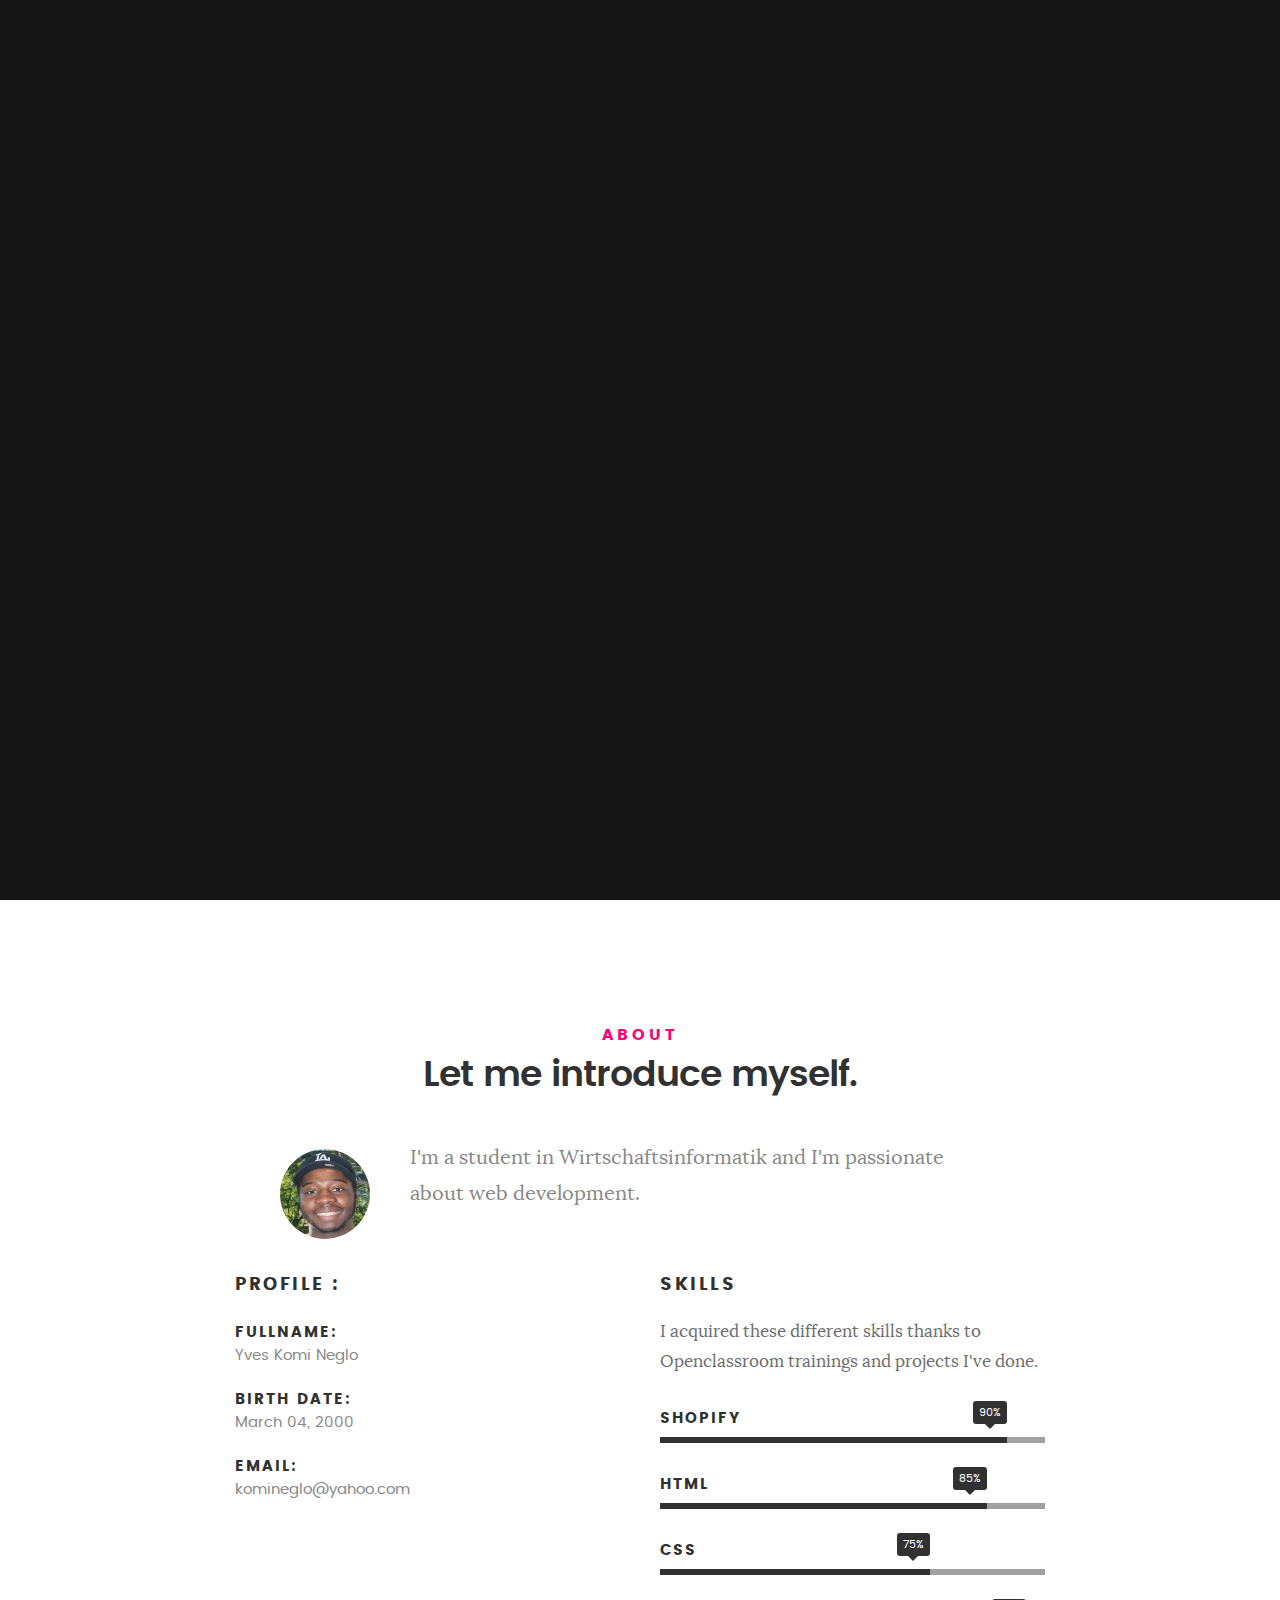
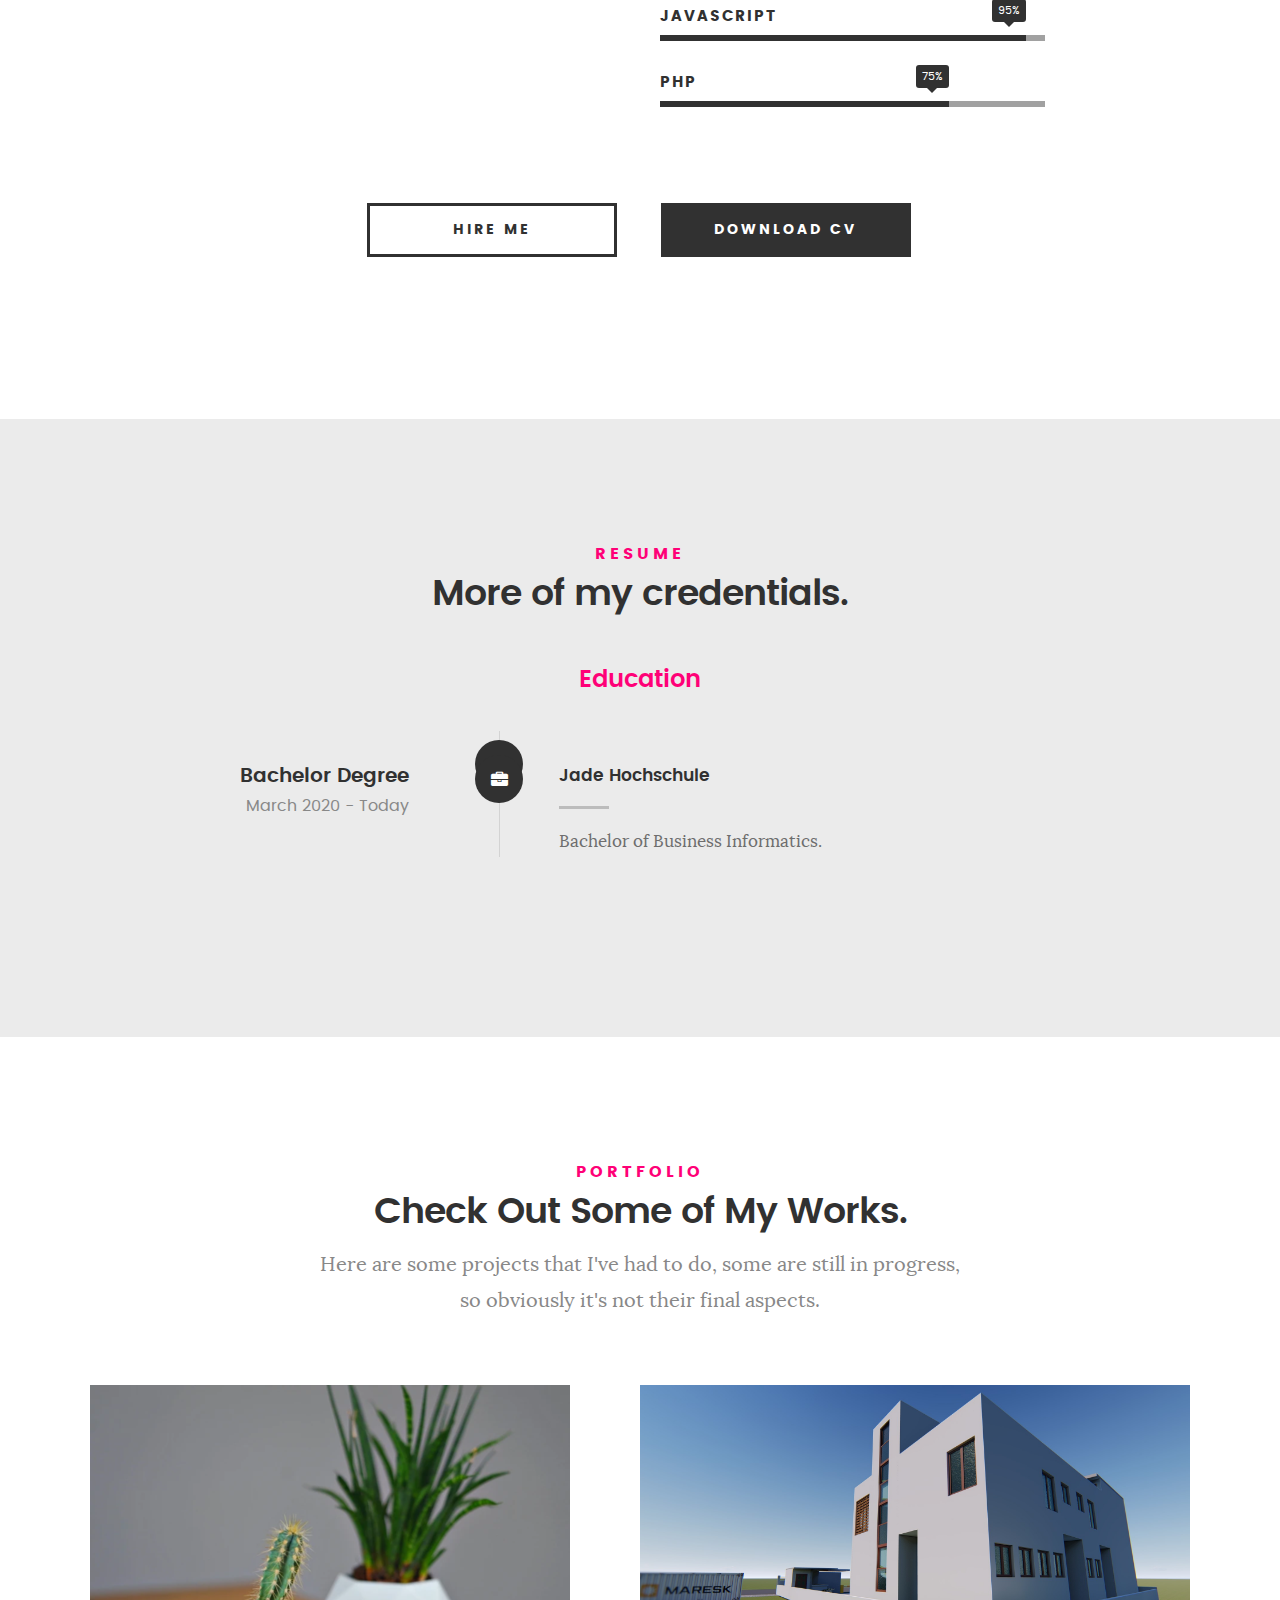
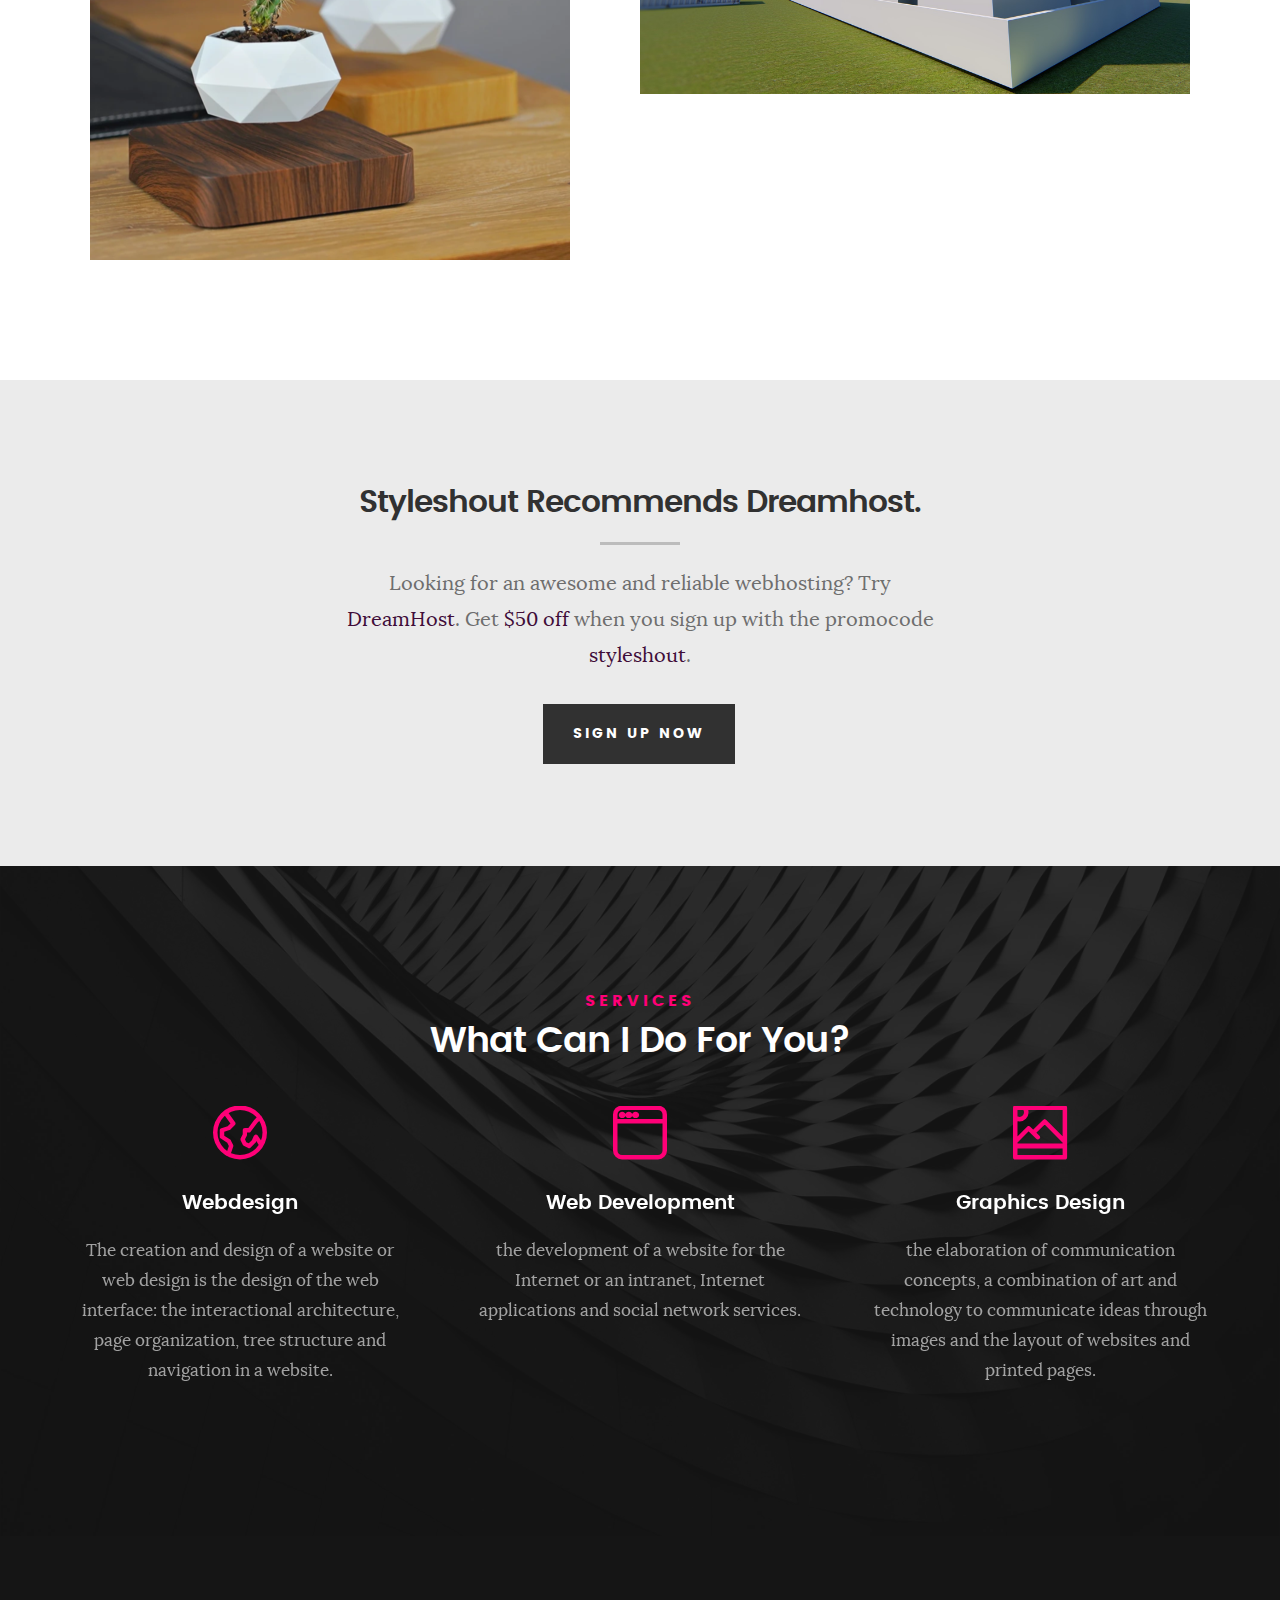
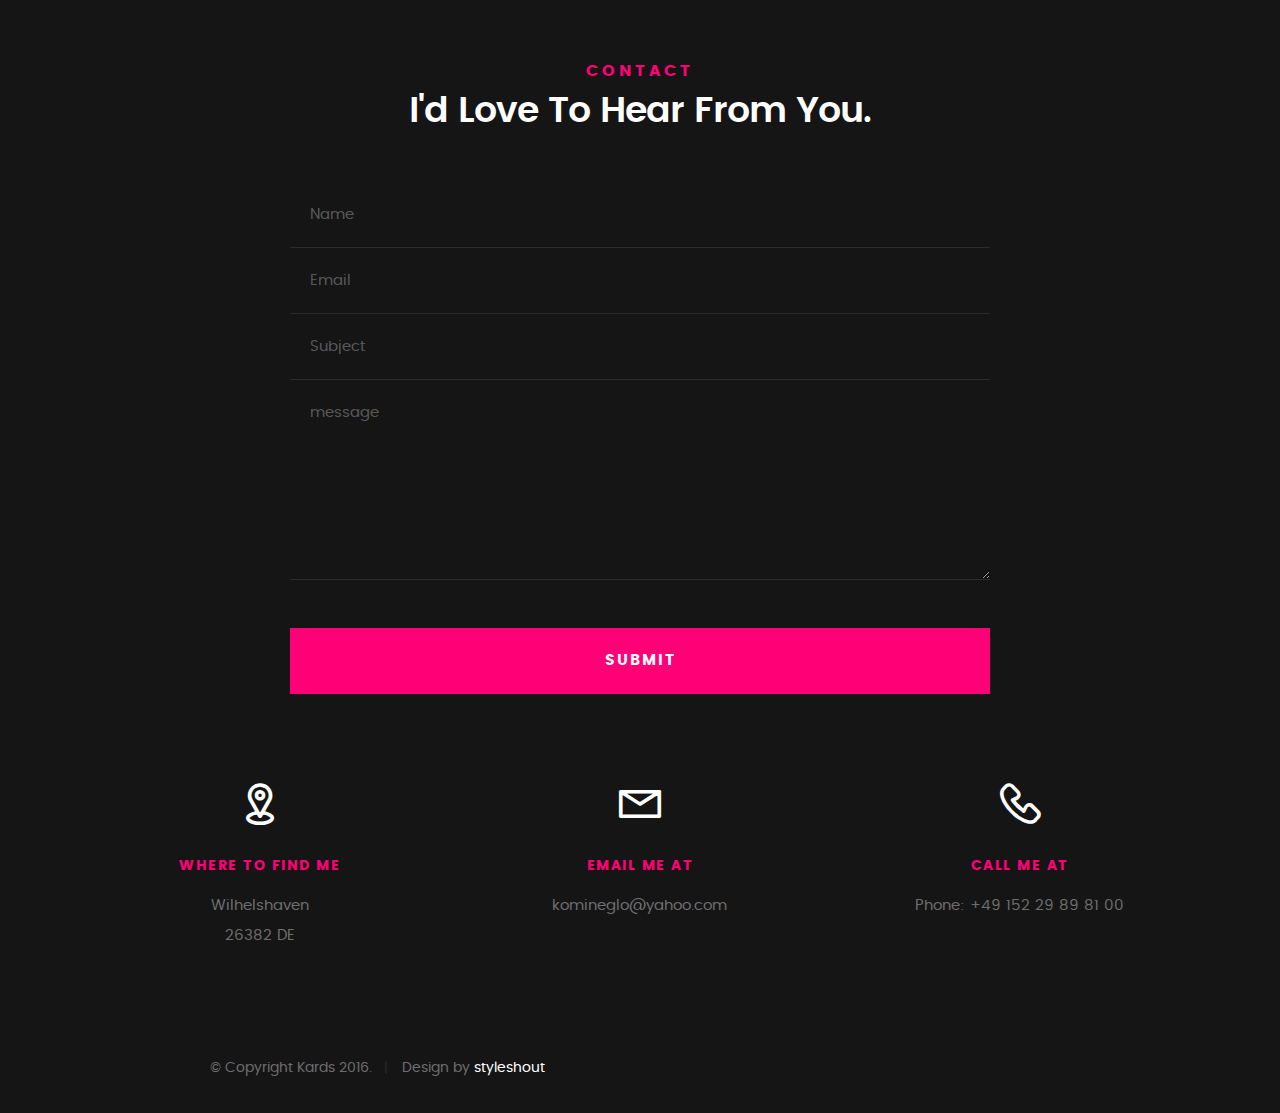
==== commit 2772f877: "Update index.html" ====
--- a/index.html
+++ b/index.html
@@ -653,7 +653,7 @@
    			<h5>Services</h5>
    			<h1>What Can I Do For You?</h1>
 
-   			<p class="lead">Lorem ipsum Do commodo in proident enim in dolor cupidatat adipisicing dolore officia nisi aliqua incididunt Ut veniam lorem ipsum Consectetur ut in in eu do.</p>
+   			<!--<p class="lead"></p> -->
 
    		</div>   		
    	</div> <!-- /section-intro -->
@@ -1030,4 +1030,4 @@
 
 </body>
 
-</html>+</html>
